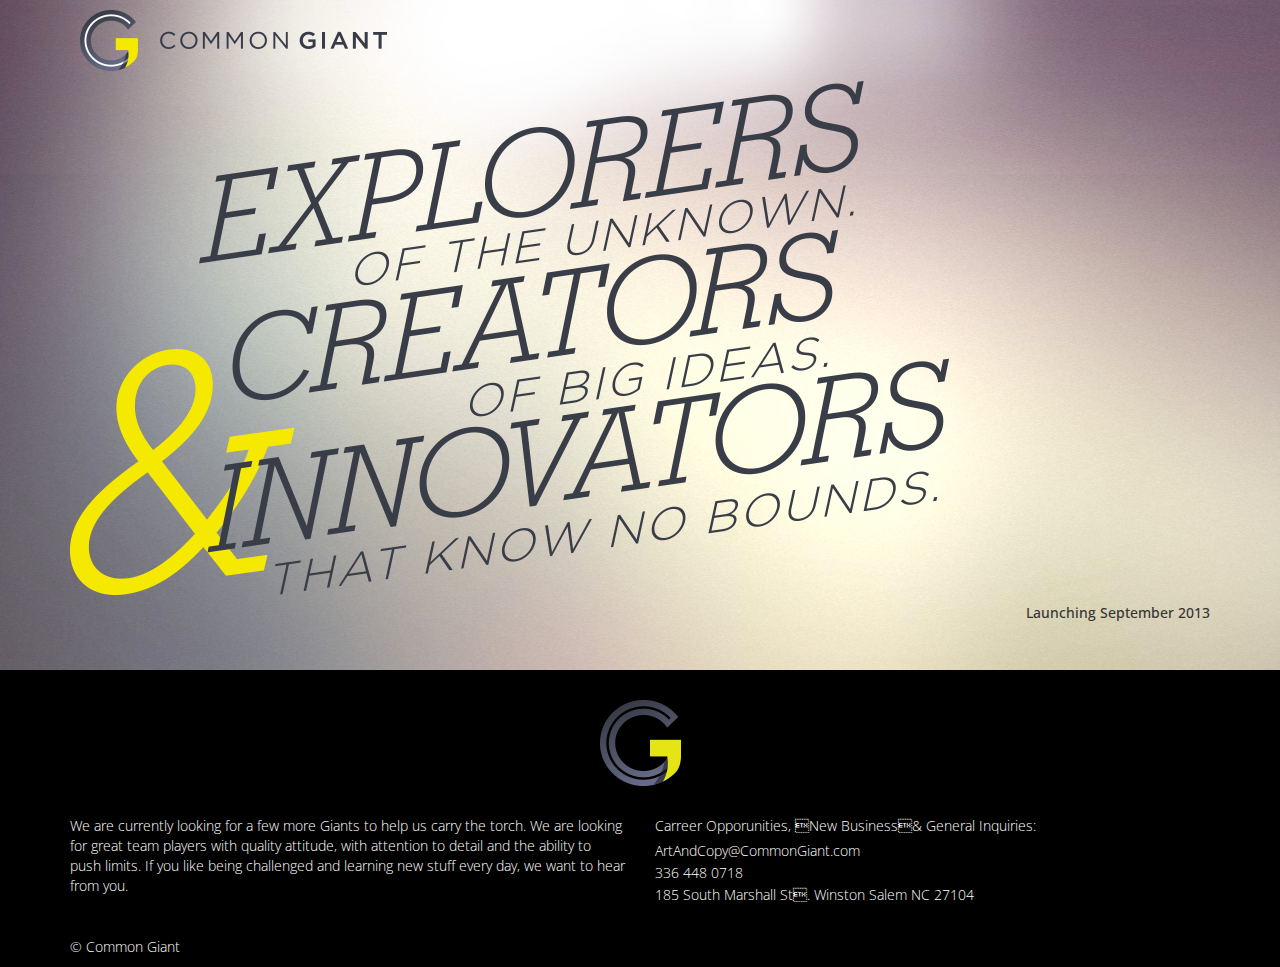
==== index.html @ 6595d9e7 "Initial Commit" ====
<!DOCTYPE html><html><head><meta charset="utf-8"><meta name="viewport" content="width=device-width, initial-scale=1.0"><title>Common Giant</title><link rel="stylesheet" href="assets/css/cg.css"><link rel="shortcut icon" href="assets/img/favicon.png"></head><body><header><div class="container"><div class="row"><div class="col-sm-6"><img src="assets/img/logo.png" alt="logo" class="center logo img-responsive"></div></div></div><section class="main"><div class="container"><div class="row"><div class="col-sm-12 center"><img src="assets/img/main.png" alt="main" class="img-responsive"/></div></div><div class="row"><div class="col-sm-12"><h5 class="pull-right">Launching September 2013</h5></div></div></div></section></header><footer class="main-foot"><div class="container"><div class="row"><div class="col-sm-12 mini-logo"><img src="assets/img/cg-mini.png" alt="cg-mini" class="center"></div></div><div class="row"><div class="col-sm-6 copy"><p>We are currently looking for a few more Giants to help us carry the torch. We are looking for great team players with quality attitude, with attention to detail and the ability to push limits. If you like being challenged and learning new stuff every day, we want to hear from you.</p></div><div class="col-sm-6 copy"><p>Carreer Opporunities, New Business& General Inquiries:</p><ul><li><a href="mailto:ArtAndCopy@CommonGiant.com">ArtAndCopy@CommonGiant.com</a></li><li><a href="tel:336-448-0718">336 448 0718</a></li><li><a href="http://goo.gl/maps/NxF1y">185 South Marshall St. Winston Salem NC 27104 </a></li></ul></div></div><div class="row"><div class="col-sm-12 copyright"><p>&copy; Common Giant</p></div></div></div></footer><script src="assets/js/jquery.js"></script><script src="assets/js/bootstrap.min.js"></script></body></html>
---- assets/css/cg.css ----
@import url(http://fonts.googleapis.com/css?family=Open+Sans:400,300,600);
article,aside,details,figcaption,figure,footer,header,hgroup,main,nav,section,summary{display:block;}
audio,canvas,video{display:inline-block;}
audio:not([controls]){display:none;height:0;}
[hidden]{display:none;}
html{font-family:sans-serif;-webkit-text-size-adjust:100%;-ms-text-size-adjust:100%;}
body{margin:0;}
a:focus{outline:thin dotted;}
a:active,a:hover{outline:0;}
h1{font-size:2em;margin:0.67em 0;}
abbr[title]{border-bottom:1px dotted;}
b,strong{font-weight:bold;}
dfn{font-style:italic;}
hr{-moz-box-sizing:content-box;box-sizing:content-box;height:0;}
mark{background:#ff0;color:#000;}
code,kbd,pre,samp{font-family:monospace, serif;font-size:1em;}
pre{white-space:pre-wrap;}
q{quotes:"\201C" "\201D" "\2018" "\2019";}
small{font-size:80%;}
sub,sup{font-size:75%;line-height:0;position:relative;vertical-align:baseline;}
sup{top:-0.5em;}
sub{bottom:-0.25em;}
img{border:0;}
svg:not(:root){overflow:hidden;}
figure{margin:0;}
fieldset{border:1px solid #c0c0c0;margin:0 2px;padding:0.35em 0.625em 0.75em;}
legend{border:0;padding:0;}
button,input,select,textarea{font-family:inherit;font-size:100%;margin:0;}
button,input{line-height:normal;}
button,select{text-transform:none;}
button,html input[type="button"],input[type="reset"],input[type="submit"]{-webkit-appearance:button;cursor:pointer;}
button[disabled],html input[disabled]{cursor:default;}
input[type="checkbox"],input[type="radio"]{box-sizing:border-box;padding:0;}
input[type="search"]{-webkit-appearance:textfield;-moz-box-sizing:content-box;-webkit-box-sizing:content-box;box-sizing:content-box;}
input[type="search"]::-webkit-search-cancel-button,input[type="search"]::-webkit-search-decoration{-webkit-appearance:none;}
button::-moz-focus-inner,input::-moz-focus-inner{border:0;padding:0;}
textarea{overflow:auto;vertical-align:top;}
table{border-collapse:collapse;border-spacing:0;}
@media print{*{text-shadow:none !important;color:#000 !important;background:transparent !important;box-shadow:none !important;} a,a:visited{text-decoration:underline;} a[href]:after{content:" (" attr(href) ")";} abbr[title]:after{content:" (" attr(title) ")";} .ir a:after,a[href^="javascript:"]:after,a[href^="#"]:after{content:"";} pre,blockquote{border:1px solid #999;page-break-inside:avoid;} thead{display:table-header-group;} tr,img{page-break-inside:avoid;} img{max-width:100% !important;} @page {margin:2cm .5cm;}p,h2,h3{orphans:3;widows:3;} h2,h3{page-break-after:avoid;} .navbar{display:none;} .table td,.table th{background-color:#fff !important;} .btn>.caret,.dropup>.btn>.caret{border-top-color:#000 !important;} .label{border:1px solid #000;} .table{border-collapse:collapse !important;} .table-bordered th,.table-bordered td{border:1px solid #ddd !important;}}*,*:before,*:after{-webkit-box-sizing:border-box;-moz-box-sizing:border-box;box-sizing:border-box;}
html{font-size:62.5%;-webkit-tap-highlight-color:rgba(0, 0, 0, 0);}
body{font-family:"Open Sans","Helvetica Neue",Helvetica,Arial,sans-serif;font-size:14px;line-height:1.428571429;color:#333333;background-color:#ffffff;}
input,button,select,textarea{font-family:inherit;font-size:inherit;line-height:inherit;}
button,input,select[multiple],textarea{background-image:none;}
a{color:#428bca;text-decoration:none;}a:hover,a:focus{color:#2a6496;text-decoration:underline;}
a:focus{outline:thin dotted #333;outline:5px auto -webkit-focus-ring-color;outline-offset:-2px;}
img{vertical-align:middle;}
.img-responsive{display:block;max-width:100%;height:auto;}
.img-rounded{border-radius:6px;}
.img-thumbnail{padding:4px;line-height:1.428571429;background-color:#ffffff;border:1px solid #dddddd;border-radius:4px;-webkit-transition:all 0.2s ease-in-out;transition:all 0.2s ease-in-out;display:inline-block;max-width:100%;height:auto;}
.img-circle{border-radius:50%;}
hr{margin-top:20px;margin-bottom:20px;border:0;border-top:1px solid #eeeeee;}
.sr-only{position:absolute;width:1px;height:1px;margin:-1px;padding:0;overflow:hidden;clip:rect(0 0 0 0);border:0;}
p{margin:0 0 10px;}
.lead{margin-bottom:20px;font-size:16.099999999999998px;font-weight:200;line-height:1.4;}@media (min-width:768px){.lead{font-size:21px;}}
small{font-size:85%;}
cite{font-style:normal;}
.text-muted{color:#999999;}
.text-primary{color:#428bca;}
.text-warning{color:#c09853;}
.text-danger{color:#b94a48;}
.text-success{color:#468847;}
.text-info{color:#3a87ad;}
.text-left{text-align:left;}
.text-right{text-align:right;}
.text-center{text-align:center;}
h1,h2,h3,h4,h5,h6,.h1,.h2,.h3,.h4,.h5,.h6{font-family:"Open Sans","Helvetica Neue",Helvetica,Arial,sans-serif;font-weight:500;line-height:1.1;}h1 small,h2 small,h3 small,h4 small,h5 small,h6 small,.h1 small,.h2 small,.h3 small,.h4 small,.h5 small,.h6 small{font-weight:normal;line-height:1;color:#999999;}
h1,h2,h3{margin-top:20px;margin-bottom:10px;}
h4,h5,h6{margin-top:10px;margin-bottom:10px;}
h1,.h1{font-size:36px;}
h2,.h2{font-size:30px;}
h3,.h3{font-size:24px;}
h4,.h4{font-size:18px;}
h5,.h5{font-size:14px;}
h6,.h6{font-size:12px;}
h1 small,.h1 small{font-size:24px;}
h2 small,.h2 small{font-size:18px;}
h3 small,.h3 small,h4 small,.h4 small{font-size:14px;}
.page-header{padding-bottom:9px;margin:40px 0 20px;border-bottom:1px solid #eeeeee;}
ul,ol{margin-top:0;margin-bottom:10px;}ul ul,ol ul,ul ol,ol ol{margin-bottom:0;}
.list-unstyled{padding-left:0;list-style:none;}
.list-inline{padding-left:0;list-style:none;}.list-inline>li{display:inline-block;padding-left:5px;padding-right:5px;}
dl{margin-bottom:20px;}
dt,dd{line-height:1.428571429;}
dt{font-weight:bold;}
dd{margin-left:0;}
@media (min-width:768px){.dl-horizontal dt{float:left;width:160px;clear:left;text-align:right;overflow:hidden;text-overflow:ellipsis;white-space:nowrap;} .dl-horizontal dd{margin-left:180px;}.dl-horizontal dd:before,.dl-horizontal dd:after{content:" ";display:table;} .dl-horizontal dd:after{clear:both;} .dl-horizontal dd:before,.dl-horizontal dd:after{content:" ";display:table;} .dl-horizontal dd:after{clear:both;}}abbr[title],abbr[data-original-title]{cursor:help;border-bottom:1px dotted #999999;}
abbr.initialism{font-size:90%;text-transform:uppercase;}
blockquote{padding:10px 20px;margin:0 0 20px;border-left:5px solid #eeeeee;}blockquote p{font-size:17.5px;font-weight:300;line-height:1.25;}
blockquote p:last-child{margin-bottom:0;}
blockquote small{display:block;line-height:1.428571429;color:#999999;}blockquote small:before{content:'\2014 \00A0';}
blockquote.pull-right{padding-right:15px;padding-left:0;border-right:5px solid #eeeeee;border-left:0;}blockquote.pull-right p,blockquote.pull-right small{text-align:right;}
blockquote.pull-right small:before{content:'';}
blockquote.pull-right small:after{content:'\00A0 \2014';}
q:before,q:after,blockquote:before,blockquote:after{content:"";}
address{display:block;margin-bottom:20px;font-style:normal;line-height:1.428571429;}
code,pre{font-family:Monaco,Menlo,Consolas,"Courier New",monospace;}
code{padding:2px 4px;font-size:90%;color:#c7254e;background-color:#f9f2f4;white-space:nowrap;border-radius:4px;}
pre{display:block;padding:9.5px;margin:0 0 10px;font-size:13px;line-height:1.428571429;word-break:break-all;word-wrap:break-word;color:#333333;background-color:#f5f5f5;border:1px solid #cccccc;border-radius:4px;}pre.prettyprint{margin-bottom:20px;}
pre code{padding:0;font-size:inherit;color:inherit;white-space:pre-wrap;background-color:transparent;border:0;}
.pre-scrollable{max-height:340px;overflow-y:scroll;}
.container{margin-right:auto;margin-left:auto;padding-left:15px;padding-right:15px;}.container:before,.container:after{content:" ";display:table;}
.container:after{clear:both;}
.container:before,.container:after{content:" ";display:table;}
.container:after{clear:both;}
.row{margin-left:-15px;margin-right:-15px;}.row:before,.row:after{content:" ";display:table;}
.row:after{clear:both;}
.row:before,.row:after{content:" ";display:table;}
.row:after{clear:both;}
.col-xs-1,.col-xs-2,.col-xs-3,.col-xs-4,.col-xs-5,.col-xs-6,.col-xs-7,.col-xs-8,.col-xs-9,.col-xs-10,.col-xs-11,.col-xs-12,.col-sm-1,.col-sm-2,.col-sm-3,.col-sm-4,.col-sm-5,.col-sm-6,.col-sm-7,.col-sm-8,.col-sm-9,.col-sm-10,.col-sm-11,.col-sm-12,.col-md-1,.col-md-2,.col-md-3,.col-md-4,.col-md-5,.col-md-6,.col-md-7,.col-md-8,.col-md-9,.col-md-10,.col-md-11,.col-md-12,.col-lg-1,.col-lg-2,.col-lg-3,.col-lg-4,.col-lg-5,.col-lg-6,.col-lg-7,.col-lg-8,.col-lg-9,.col-lg-10,.col-lg-11,.col-lg-12{position:relative;min-height:1px;padding-left:15px;padding-right:15px;}
.col-xs-1,.col-xs-2,.col-xs-3,.col-xs-4,.col-xs-5,.col-xs-6,.col-xs-7,.col-xs-8,.col-xs-9,.col-xs-10,.col-xs-11{float:left;}
.col-xs-1{width:8.333333333333332%;}
.col-xs-2{width:16.666666666666664%;}
.col-xs-3{width:25%;}
.col-xs-4{width:33.33333333333333%;}
.col-xs-5{width:41.66666666666667%;}
.col-xs-6{width:50%;}
.col-xs-7{width:58.333333333333336%;}
.col-xs-8{width:66.66666666666666%;}
.col-xs-9{width:75%;}
.col-xs-10{width:83.33333333333334%;}
.col-xs-11{width:91.66666666666666%;}
.col-xs-12{width:100%;}
@media (min-width:768px){.container{max-width:750px;} .col-sm-1,.col-sm-2,.col-sm-3,.col-sm-4,.col-sm-5,.col-sm-6,.col-sm-7,.col-sm-8,.col-sm-9,.col-sm-10,.col-sm-11{float:left;} .col-sm-1{width:8.333333333333332%;} .col-sm-2{width:16.666666666666664%;} .col-sm-3{width:25%;} .col-sm-4{width:33.33333333333333%;} .col-sm-5{width:41.66666666666667%;} .col-sm-6{width:50%;} .col-sm-7{width:58.333333333333336%;} .col-sm-8{width:66.66666666666666%;} .col-sm-9{width:75%;} .col-sm-10{width:83.33333333333334%;} .col-sm-11{width:91.66666666666666%;} .col-sm-12{width:100%;} .col-sm-push-1{left:8.333333333333332%;} .col-sm-push-2{left:16.666666666666664%;} .col-sm-push-3{left:25%;} .col-sm-push-4{left:33.33333333333333%;} .col-sm-push-5{left:41.66666666666667%;} .col-sm-push-6{left:50%;} .col-sm-push-7{left:58.333333333333336%;} .col-sm-push-8{left:66.66666666666666%;} .col-sm-push-9{left:75%;} .col-sm-push-10{left:83.33333333333334%;} .col-sm-push-11{left:91.66666666666666%;} .col-sm-pull-1{right:8.333333333333332%;} .col-sm-pull-2{right:16.666666666666664%;} .col-sm-pull-3{right:25%;} .col-sm-pull-4{right:33.33333333333333%;} .col-sm-pull-5{right:41.66666666666667%;} .col-sm-pull-6{right:50%;} .col-sm-pull-7{right:58.333333333333336%;} .col-sm-pull-8{right:66.66666666666666%;} .col-sm-pull-9{right:75%;} .col-sm-pull-10{right:83.33333333333334%;} .col-sm-pull-11{right:91.66666666666666%;} .col-sm-offset-1{margin-left:8.333333333333332%;} .col-sm-offset-2{margin-left:16.666666666666664%;} .col-sm-offset-3{margin-left:25%;} .col-sm-offset-4{margin-left:33.33333333333333%;} .col-sm-offset-5{margin-left:41.66666666666667%;} .col-sm-offset-6{margin-left:50%;} .col-sm-offset-7{margin-left:58.333333333333336%;} .col-sm-offset-8{margin-left:66.66666666666666%;} .col-sm-offset-9{margin-left:75%;} .col-sm-offset-10{margin-left:83.33333333333334%;} .col-sm-offset-11{margin-left:91.66666666666666%;}}@media (min-width:992px){.container{max-width:970px;} .col-md-1,.col-md-2,.col-md-3,.col-md-4,.col-md-5,.col-md-6,.col-md-7,.col-md-8,.col-md-9,.col-md-10,.col-md-11{float:left;} .col-md-1{width:8.333333333333332%;} .col-md-2{width:16.666666666666664%;} .col-md-3{width:25%;} .col-md-4{width:33.33333333333333%;} .col-md-5{width:41.66666666666667%;} .col-md-6{width:50%;} .col-md-7{width:58.333333333333336%;} .col-md-8{width:66.66666666666666%;} .col-md-9{width:75%;} .col-md-10{width:83.33333333333334%;} .col-md-11{width:91.66666666666666%;} .col-md-12{width:100%;} .col-md-push-0{left:auto;} .col-md-push-1{left:8.333333333333332%;} .col-md-push-2{left:16.666666666666664%;} .col-md-push-3{left:25%;} .col-md-push-4{left:33.33333333333333%;} .col-md-push-5{left:41.66666666666667%;} .col-md-push-6{left:50%;} .col-md-push-7{left:58.333333333333336%;} .col-md-push-8{left:66.66666666666666%;} .col-md-push-9{left:75%;} .col-md-push-10{left:83.33333333333334%;} .col-md-push-11{left:91.66666666666666%;} .col-md-pull-0{right:auto;} .col-md-pull-1{right:8.333333333333332%;} .col-md-pull-2{right:16.666666666666664%;} .col-md-pull-3{right:25%;} .col-md-pull-4{right:33.33333333333333%;} .col-md-pull-5{right:41.66666666666667%;} .col-md-pull-6{right:50%;} .col-md-pull-7{right:58.333333333333336%;} .col-md-pull-8{right:66.66666666666666%;} .col-md-pull-9{right:75%;} .col-md-pull-10{right:83.33333333333334%;} .col-md-pull-11{right:91.66666666666666%;} .col-md-offset-0{margin-left:0;} .col-md-offset-1{margin-left:8.333333333333332%;} .col-md-offset-2{margin-left:16.666666666666664%;} .col-md-offset-3{margin-left:25%;} .col-md-offset-4{margin-left:33.33333333333333%;} .col-md-offset-5{margin-left:41.66666666666667%;} .col-md-offset-6{margin-left:50%;} .col-md-offset-7{margin-left:58.333333333333336%;} .col-md-offset-8{margin-left:66.66666666666666%;} .col-md-offset-9{margin-left:75%;} .col-md-offset-10{margin-left:83.33333333333334%;} .col-md-offset-11{margin-left:91.66666666666666%;}}@media (min-width:1200px){.container{max-width:1170px;} .col-lg-1,.col-lg-2,.col-lg-3,.col-lg-4,.col-lg-5,.col-lg-6,.col-lg-7,.col-lg-8,.col-lg-9,.col-lg-10,.col-lg-11{float:left;} .col-lg-1{width:8.333333333333332%;} .col-lg-2{width:16.666666666666664%;} .col-lg-3{width:25%;} .col-lg-4{width:33.33333333333333%;} .col-lg-5{width:41.66666666666667%;} .col-lg-6{width:50%;} .col-lg-7{width:58.333333333333336%;} .col-lg-8{width:66.66666666666666%;} .col-lg-9{width:75%;} .col-lg-10{width:83.33333333333334%;} .col-lg-11{width:91.66666666666666%;} .col-lg-12{width:100%;} .col-lg-push-0{left:auto;} .col-lg-push-1{left:8.333333333333332%;} .col-lg-push-2{left:16.666666666666664%;} .col-lg-push-3{left:25%;} .col-lg-push-4{left:33.33333333333333%;} .col-lg-push-5{left:41.66666666666667%;} .col-lg-push-6{left:50%;} .col-lg-push-7{left:58.333333333333336%;} .col-lg-push-8{left:66.66666666666666%;} .col-lg-push-9{left:75%;} .col-lg-push-10{left:83.33333333333334%;} .col-lg-push-11{left:91.66666666666666%;} .col-lg-pull-0{right:auto;} .col-lg-pull-1{right:8.333333333333332%;} .col-lg-pull-2{right:16.666666666666664%;} .col-lg-pull-3{right:25%;} .col-lg-pull-4{right:33.33333333333333%;} .col-lg-pull-5{right:41.66666666666667%;} .col-lg-pull-6{right:50%;} .col-lg-pull-7{right:58.333333333333336%;} .col-lg-pull-8{right:66.66666666666666%;} .col-lg-pull-9{right:75%;} .col-lg-pull-10{right:83.33333333333334%;} .col-lg-pull-11{right:91.66666666666666%;} .col-lg-offset-0{margin-left:0;} .col-lg-offset-1{margin-left:8.333333333333332%;} .col-lg-offset-2{margin-left:16.666666666666664%;} .col-lg-offset-3{margin-left:25%;} .col-lg-offset-4{margin-left:33.33333333333333%;} .col-lg-offset-5{margin-left:41.66666666666667%;} .col-lg-offset-6{margin-left:50%;} .col-lg-offset-7{margin-left:58.333333333333336%;} .col-lg-offset-8{margin-left:66.66666666666666%;} .col-lg-offset-9{margin-left:75%;} .col-lg-offset-10{margin-left:83.33333333333334%;} .col-lg-offset-11{margin-left:91.66666666666666%;}}table{max-width:100%;background-color:transparent;}
th{text-align:left;}
.table{width:100%;margin-bottom:20px;}.table thead>tr>th,.table tbody>tr>th,.table tfoot>tr>th,.table thead>tr>td,.table tbody>tr>td,.table tfoot>tr>td{padding:8px;line-height:1.428571429;vertical-align:top;border-top:1px solid #dddddd;}
.table thead>tr>th{vertical-align:bottom;border-bottom:2px solid #dddddd;}
.table caption+thead tr:first-child th,.table colgroup+thead tr:first-child th,.table thead:first-child tr:first-child th,.table caption+thead tr:first-child td,.table colgroup+thead tr:first-child td,.table thead:first-child tr:first-child td{border-top:0;}
.table tbody+tbody{border-top:2px solid #dddddd;}
.table .table{background-color:#ffffff;}
.table-condensed thead>tr>th,.table-condensed tbody>tr>th,.table-condensed tfoot>tr>th,.table-condensed thead>tr>td,.table-condensed tbody>tr>td,.table-condensed tfoot>tr>td{padding:5px;}
.table-bordered{border:1px solid #dddddd;}.table-bordered>thead>tr>th,.table-bordered>tbody>tr>th,.table-bordered>tfoot>tr>th,.table-bordered>thead>tr>td,.table-bordered>tbody>tr>td,.table-bordered>tfoot>tr>td{border:1px solid #dddddd;}
.table-bordered>thead>tr>th,.table-bordered>thead>tr>td{border-bottom-width:2px;}
.table-striped>tbody>tr:nth-child(odd)>td,.table-striped>tbody>tr:nth-child(odd)>th{background-color:#f9f9f9;}
.table-hover>tbody>tr:hover>td,.table-hover>tbody>tr:hover>th{background-color:#f5f5f5;}
table col[class*="col-"]{float:none;display:table-column;}
table td[class*="col-"],table th[class*="col-"]{float:none;display:table-cell;}
.table>thead>tr>td.active,.table>tbody>tr>td.active,.table>tfoot>tr>td.active,.table>thead>tr>th.active,.table>tbody>tr>th.active,.table>tfoot>tr>th.active,.table>thead>tr.active>td,.table>tbody>tr.active>td,.table>tfoot>tr.active>td,.table>thead>tr.active>th,.table>tbody>tr.active>th,.table>tfoot>tr.active>th{background-color:#f5f5f5;}
.table>thead>tr>td.success,.table>tbody>tr>td.success,.table>tfoot>tr>td.success,.table>thead>tr>th.success,.table>tbody>tr>th.success,.table>tfoot>tr>th.success,.table>thead>tr.success>td,.table>tbody>tr.success>td,.table>tfoot>tr.success>td,.table>thead>tr.success>th,.table>tbody>tr.success>th,.table>tfoot>tr.success>th{background-color:#dff0d8;border-color:#d6e9c6;}
.table-hover>tbody>tr>td.success:hover,.table-hover>tbody>tr>th.success:hover,.table-hover>tbody>tr.success:hover>td{background-color:#d0e9c6;border-color:#c9e2b3;}
.table>thead>tr>td.danger,.table>tbody>tr>td.danger,.table>tfoot>tr>td.danger,.table>thead>tr>th.danger,.table>tbody>tr>th.danger,.table>tfoot>tr>th.danger,.table>thead>tr.danger>td,.table>tbody>tr.danger>td,.table>tfoot>tr.danger>td,.table>thead>tr.danger>th,.table>tbody>tr.danger>th,.table>tfoot>tr.danger>th{background-color:#f2dede;border-color:#eed3d7;}
.table-hover>tbody>tr>td.danger:hover,.table-hover>tbody>tr>th.danger:hover,.table-hover>tbody>tr.danger:hover>td{background-color:#ebcccc;border-color:#e6c1c7;}
.table>thead>tr>td.warning,.table>tbody>tr>td.warning,.table>tfoot>tr>td.warning,.table>thead>tr>th.warning,.table>tbody>tr>th.warning,.table>tfoot>tr>th.warning,.table>thead>tr.warning>td,.table>tbody>tr.warning>td,.table>tfoot>tr.warning>td,.table>thead>tr.warning>th,.table>tbody>tr.warning>th,.table>tfoot>tr.warning>th{background-color:#fcf8e3;border-color:#fbeed5;}
.table-hover>tbody>tr>td.warning:hover,.table-hover>tbody>tr>th.warning:hover,.table-hover>tbody>tr.warning:hover>td{background-color:#faf2cc;border-color:#f8e5be;}
@media (max-width:768px){.table-responsive{width:100%;margin-bottom:15px;overflow-y:hidden;overflow-x:scroll;border:1px solid #dddddd;}.table-responsive>.table{margin-bottom:0;background-color:#fff;}.table-responsive>.table>thead>tr>th,.table-responsive>.table>tbody>tr>th,.table-responsive>.table>tfoot>tr>th,.table-responsive>.table>thead>tr>td,.table-responsive>.table>tbody>tr>td,.table-responsive>.table>tfoot>tr>td{white-space:nowrap;} .table-responsive>.table-bordered{border:0;}.table-responsive>.table-bordered>thead>tr>th:first-child,.table-responsive>.table-bordered>tbody>tr>th:first-child,.table-responsive>.table-bordered>tfoot>tr>th:first-child,.table-responsive>.table-bordered>thead>tr>td:first-child,.table-responsive>.table-bordered>tbody>tr>td:first-child,.table-responsive>.table-bordered>tfoot>tr>td:first-child{border-left:0;} .table-responsive>.table-bordered>thead>tr>th:last-child,.table-responsive>.table-bordered>tbody>tr>th:last-child,.table-responsive>.table-bordered>tfoot>tr>th:last-child,.table-responsive>.table-bordered>thead>tr>td:last-child,.table-responsive>.table-bordered>tbody>tr>td:last-child,.table-responsive>.table-bordered>tfoot>tr>td:last-child{border-right:0;} .table-responsive>.table-bordered>thead>tr:last-child>th,.table-responsive>.table-bordered>tbody>tr:last-child>th,.table-responsive>.table-bordered>tfoot>tr:last-child>th,.table-responsive>.table-bordered>thead>tr:last-child>td,.table-responsive>.table-bordered>tbody>tr:last-child>td,.table-responsive>.table-bordered>tfoot>tr:last-child>td{border-bottom:0;}}fieldset{padding:0;margin:0;border:0;}
legend{display:block;width:100%;padding:0;margin-bottom:20px;font-size:21px;line-height:inherit;color:#333333;border:0;border-bottom:1px solid #e5e5e5;}
label{display:inline-block;margin-bottom:5px;font-weight:bold;}
input[type="search"]{-webkit-box-sizing:border-box;-moz-box-sizing:border-box;box-sizing:border-box;}
input[type="radio"],input[type="checkbox"]{margin:4px 0 0;margin-top:1px \9;line-height:normal;}
input[type="file"]{display:block;}
select[multiple],select[size]{height:auto;}
select optgroup{font-size:inherit;font-style:inherit;font-family:inherit;}
input[type="file"]:focus,input[type="radio"]:focus,input[type="checkbox"]:focus{outline:thin dotted #333;outline:5px auto -webkit-focus-ring-color;outline-offset:-2px;}
input[type="number"]::-webkit-outer-spin-button,input[type="number"]::-webkit-inner-spin-button{height:auto;}
.form-control:-moz-placeholder{color:#999999;}
.form-control::-moz-placeholder{color:#999999;}
.form-control:-ms-input-placeholder{color:#999999;}
.form-control::-webkit-input-placeholder{color:#999999;}
.form-control{display:block;width:100%;height:34px;padding:6px 12px;font-size:14px;line-height:1.428571429;color:#555555;vertical-align:middle;background-color:#ffffff;border:1px solid #cccccc;border-radius:4px;-webkit-box-shadow:inset 0 1px 1px rgba(0, 0, 0, 0.075);box-shadow:inset 0 1px 1px rgba(0, 0, 0, 0.075);-webkit-transition:border-color ease-in-out .15s, box-shadow ease-in-out .15s;transition:border-color ease-in-out .15s, box-shadow ease-in-out .15s;}.form-control:focus{border-color:#66afe9;outline:0;-webkit-box-shadow:inset 0 1px 1px rgba(0,0,0,.075), 0 0 8px rgba(102, 175, 233, 0.6);box-shadow:inset 0 1px 1px rgba(0,0,0,.075), 0 0 8px rgba(102, 175, 233, 0.6);}
.form-control[disabled],.form-control[readonly],fieldset[disabled] .form-control{cursor:not-allowed;background-color:#eeeeee;}
textarea.form-control{height:auto;}
.form-group{margin-bottom:15px;}
.radio,.checkbox{display:block;min-height:20px;margin-top:10px;margin-bottom:10px;padding-left:20px;vertical-align:middle;}.radio label,.checkbox label{display:inline;margin-bottom:0;font-weight:normal;cursor:pointer;}
.radio input[type="radio"],.radio-inline input[type="radio"],.checkbox input[type="checkbox"],.checkbox-inline input[type="checkbox"]{float:left;margin-left:-20px;}
.radio+.radio,.checkbox+.checkbox{margin-top:-5px;}
.radio-inline,.checkbox-inline{display:inline-block;padding-left:20px;margin-bottom:0;vertical-align:middle;font-weight:normal;cursor:pointer;}
.radio-inline+.radio-inline,.checkbox-inline+.checkbox-inline{margin-top:0;margin-left:10px;}
input[type="radio"][disabled],input[type="checkbox"][disabled],.radio[disabled],.radio-inline[disabled],.checkbox[disabled],.checkbox-inline[disabled],fieldset[disabled] input[type="radio"],fieldset[disabled] input[type="checkbox"],fieldset[disabled] .radio,fieldset[disabled] .radio-inline,fieldset[disabled] .checkbox,fieldset[disabled] .checkbox-inline{cursor:not-allowed;}
.input-sm{height:30px;padding:5px 10px;font-size:12px;line-height:1.5;border-radius:3px;}select.input-sm{height:30px;line-height:30px;}
textarea.input-sm{height:auto;}
.input-lg{height:45px;padding:10px 16px;font-size:18px;line-height:1.33;border-radius:6px;}select.input-lg{height:45px;line-height:45px;}
textarea.input-lg{height:auto;}
.has-warning .help-block,.has-warning .control-label{color:#c09853;}
.has-warning .form-control{border-color:#c09853;-webkit-box-shadow:inset 0 1px 1px rgba(0, 0, 0, 0.075);box-shadow:inset 0 1px 1px rgba(0, 0, 0, 0.075);}.has-warning .form-control:focus{border-color:#a47e3c;-webkit-box-shadow:inset 0 1px 1px rgba(0, 0, 0, 0.075),0 0 6px #dbc59e;box-shadow:inset 0 1px 1px rgba(0, 0, 0, 0.075),0 0 6px #dbc59e;}
.has-warning .input-group-addon{color:#c09853;border-color:#c09853;background-color:#fcf8e3;}
.has-error .help-block,.has-error .control-label{color:#b94a48;}
.has-error .form-control{border-color:#b94a48;-webkit-box-shadow:inset 0 1px 1px rgba(0, 0, 0, 0.075);box-shadow:inset 0 1px 1px rgba(0, 0, 0, 0.075);}.has-error .form-control:focus{border-color:#953b39;-webkit-box-shadow:inset 0 1px 1px rgba(0, 0, 0, 0.075),0 0 6px #d59392;box-shadow:inset 0 1px 1px rgba(0, 0, 0, 0.075),0 0 6px #d59392;}
.has-error .input-group-addon{color:#b94a48;border-color:#b94a48;background-color:#f2dede;}
.has-success .help-block,.has-success .control-label{color:#468847;}
.has-success .form-control{border-color:#468847;-webkit-box-shadow:inset 0 1px 1px rgba(0, 0, 0, 0.075);box-shadow:inset 0 1px 1px rgba(0, 0, 0, 0.075);}.has-success .form-control:focus{border-color:#356635;-webkit-box-shadow:inset 0 1px 1px rgba(0, 0, 0, 0.075),0 0 6px #7aba7b;box-shadow:inset 0 1px 1px rgba(0, 0, 0, 0.075),0 0 6px #7aba7b;}
.has-success .input-group-addon{color:#468847;border-color:#468847;background-color:#dff0d8;}
.form-control-static{margin-bottom:0;padding-top:7px;}
.help-block{display:block;margin-top:5px;margin-bottom:10px;color:#737373;}
@media (min-width:768px){.form-inline .form-group{display:inline-block;margin-bottom:0;vertical-align:middle;} .form-inline .form-control{display:inline-block;} .form-inline .radio,.form-inline .checkbox{display:inline-block;margin-top:0;margin-bottom:0;padding-left:0;} .form-inline .radio input[type="radio"],.form-inline .checkbox input[type="checkbox"]{float:none;margin-left:0;}}
.form-horizontal .control-label,.form-horizontal .radio,.form-horizontal .checkbox,.form-horizontal .radio-inline,.form-horizontal .checkbox-inline{margin-top:0;margin-bottom:0;padding-top:7px;}
.form-horizontal .form-group{margin-left:-15px;margin-right:-15px;}.form-horizontal .form-group:before,.form-horizontal .form-group:after{content:" ";display:table;}
.form-horizontal .form-group:after{clear:both;}
.form-horizontal .form-group:before,.form-horizontal .form-group:after{content:" ";display:table;}
.form-horizontal .form-group:after{clear:both;}
@media (min-width:768px){.form-horizontal .control-label{text-align:right;}}
.btn{display:inline-block;padding:6px 12px;margin-bottom:0;font-size:14px;font-weight:normal;line-height:1.428571429;text-align:center;vertical-align:middle;cursor:pointer;border:1px solid transparent;border-radius:4px;white-space:nowrap;-webkit-user-select:none;-moz-user-select:none;-ms-user-select:none;-o-user-select:none;user-select:none;}.btn:focus{outline:thin dotted #333;outline:5px auto -webkit-focus-ring-color;outline-offset:-2px;}
.btn:hover,.btn:focus{color:#333333;text-decoration:none;}
.btn:active,.btn.active{outline:0;background-image:none;-webkit-box-shadow:inset 0 3px 5px rgba(0, 0, 0, 0.125);box-shadow:inset 0 3px 5px rgba(0, 0, 0, 0.125);}
.btn.disabled,.btn[disabled],fieldset[disabled] .btn{cursor:not-allowed;pointer-events:none;opacity:0.65;filter:alpha(opacity=65);-webkit-box-shadow:none;box-shadow:none;}
.btn-default{color:#333333;background-color:#ffffff;border-color:#cccccc;}.btn-default:hover,.btn-default:focus,.btn-default:active,.btn-default.active,.open .dropdown-toggle.btn-default{color:#333333;background-color:#ebebeb;border-color:#adadad;}
.btn-default:active,.btn-default.active,.open .dropdown-toggle.btn-default{background-image:none;}
.btn-default.disabled,.btn-default[disabled],fieldset[disabled] .btn-default,.btn-default.disabled:hover,.btn-default[disabled]:hover,fieldset[disabled] .btn-default:hover,.btn-default.disabled:focus,.btn-default[disabled]:focus,fieldset[disabled] .btn-default:focus,.btn-default.disabled:active,.btn-default[disabled]:active,fieldset[disabled] .btn-default:active,.btn-default.disabled.active,.btn-default[disabled].active,fieldset[disabled] .btn-default.active{background-color:#ffffff;border-color:#cccccc;}
.btn-primary{color:#ffffff;background-color:#428bca;border-color:#357ebd;}.btn-primary:hover,.btn-primary:focus,.btn-primary:active,.btn-primary.active,.open .dropdown-toggle.btn-primary{color:#ffffff;background-color:#3276b1;border-color:#285e8e;}
.btn-primary:active,.btn-primary.active,.open .dropdown-toggle.btn-primary{background-image:none;}
.btn-primary.disabled,.btn-primary[disabled],fieldset[disabled] .btn-primary,.btn-primary.disabled:hover,.btn-primary[disabled]:hover,fieldset[disabled] .btn-primary:hover,.btn-primary.disabled:focus,.btn-primary[disabled]:focus,fieldset[disabled] .btn-primary:focus,.btn-primary.disabled:active,.btn-primary[disabled]:active,fieldset[disabled] .btn-primary:active,.btn-primary.disabled.active,.btn-primary[disabled].active,fieldset[disabled] .btn-primary.active{background-color:#428bca;border-color:#357ebd;}
.btn-warning{color:#ffffff;background-color:#f0ad4e;border-color:#eea236;}.btn-warning:hover,.btn-warning:focus,.btn-warning:active,.btn-warning.active,.open .dropdown-toggle.btn-warning{color:#ffffff;background-color:#ed9c28;border-color:#d58512;}
.btn-warning:active,.btn-warning.active,.open .dropdown-toggle.btn-warning{background-image:none;}
.btn-warning.disabled,.btn-warning[disabled],fieldset[disabled] .btn-warning,.btn-warning.disabled:hover,.btn-warning[disabled]:hover,fieldset[disabled] .btn-warning:hover,.btn-warning.disabled:focus,.btn-warning[disabled]:focus,fieldset[disabled] .btn-warning:focus,.btn-warning.disabled:active,.btn-warning[disabled]:active,fieldset[disabled] .btn-warning:active,.btn-warning.disabled.active,.btn-warning[disabled].active,fieldset[disabled] .btn-warning.active{background-color:#f0ad4e;border-color:#eea236;}
.btn-danger{color:#ffffff;background-color:#d9534f;border-color:#d43f3a;}.btn-danger:hover,.btn-danger:focus,.btn-danger:active,.btn-danger.active,.open .dropdown-toggle.btn-danger{color:#ffffff;background-color:#d2322d;border-color:#ac2925;}
.btn-danger:active,.btn-danger.active,.open .dropdown-toggle.btn-danger{background-image:none;}
.btn-danger.disabled,.btn-danger[disabled],fieldset[disabled] .btn-danger,.btn-danger.disabled:hover,.btn-danger[disabled]:hover,fieldset[disabled] .btn-danger:hover,.btn-danger.disabled:focus,.btn-danger[disabled]:focus,fieldset[disabled] .btn-danger:focus,.btn-danger.disabled:active,.btn-danger[disabled]:active,fieldset[disabled] .btn-danger:active,.btn-danger.disabled.active,.btn-danger[disabled].active,fieldset[disabled] .btn-danger.active{background-color:#d9534f;border-color:#d43f3a;}
.btn-success{color:#ffffff;background-color:#5cb85c;border-color:#4cae4c;}.btn-success:hover,.btn-success:focus,.btn-success:active,.btn-success.active,.open .dropdown-toggle.btn-success{color:#ffffff;background-color:#47a447;border-color:#398439;}
.btn-success:active,.btn-success.active,.open .dropdown-toggle.btn-success{background-image:none;}
.btn-success.disabled,.btn-success[disabled],fieldset[disabled] .btn-success,.btn-success.disabled:hover,.btn-success[disabled]:hover,fieldset[disabled] .btn-success:hover,.btn-success.disabled:focus,.btn-success[disabled]:focus,fieldset[disabled] .btn-success:focus,.btn-success.disabled:active,.btn-success[disabled]:active,fieldset[disabled] .btn-success:active,.btn-success.disabled.active,.btn-success[disabled].active,fieldset[disabled] .btn-success.active{background-color:#5cb85c;border-color:#4cae4c;}
.btn-info{color:#ffffff;background-color:#5bc0de;border-color:#46b8da;}.btn-info:hover,.btn-info:focus,.btn-info:active,.btn-info.active,.open .dropdown-toggle.btn-info{color:#ffffff;background-color:#39b3d7;border-color:#269abc;}
.btn-info:active,.btn-info.active,.open .dropdown-toggle.btn-info{background-image:none;}
.btn-info.disabled,.btn-info[disabled],fieldset[disabled] .btn-info,.btn-info.disabled:hover,.btn-info[disabled]:hover,fieldset[disabled] .btn-info:hover,.btn-info.disabled:focus,.btn-info[disabled]:focus,fieldset[disabled] .btn-info:focus,.btn-info.disabled:active,.btn-info[disabled]:active,fieldset[disabled] .btn-info:active,.btn-info.disabled.active,.btn-info[disabled].active,fieldset[disabled] .btn-info.active{background-color:#5bc0de;border-color:#46b8da;}
.btn-link{color:#428bca;font-weight:normal;cursor:pointer;border-radius:0;}.btn-link,.btn-link:active,.btn-link[disabled],fieldset[disabled] .btn-link{background-color:transparent;-webkit-box-shadow:none;box-shadow:none;}
.btn-link,.btn-link:hover,.btn-link:focus,.btn-link:active{border-color:transparent;}
.btn-link:hover,.btn-link:focus{color:#2a6496;text-decoration:underline;background-color:transparent;}
.btn-link[disabled]:hover,fieldset[disabled] .btn-link:hover,.btn-link[disabled]:focus,fieldset[disabled] .btn-link:focus{color:#999999;text-decoration:none;}
.btn-lg{padding:10px 16px;font-size:18px;line-height:1.33;border-radius:6px;}
.btn-sm,.btn-xs{padding:5px 10px;font-size:12px;line-height:1.5;border-radius:3px;}
.btn-xs{padding:1px 5px;}
.btn-block{display:block;width:100%;padding-left:0;padding-right:0;}
.btn-block+.btn-block{margin-top:5px;}
input[type="submit"].btn-block,input[type="reset"].btn-block,input[type="button"].btn-block{width:100%;}
.fade{opacity:0;-webkit-transition:opacity 0.15s linear;transition:opacity 0.15s linear;}.fade.in{opacity:1;}
.collapse{display:none;}.collapse.in{display:block;}
.collapsing{position:relative;height:0;overflow:hidden;-webkit-transition:height 0.35s ease;transition:height 0.35s ease;}
@font-face{font-family:'Glyphicons Halflings';src:url('../fonts/glyphicons-halflings-regular.eot');src:url('../fonts/glyphicons-halflings-regular.eot?#iefix') format('embedded-opentype'),url('../fonts/glyphicons-halflings-regular.woff') format('woff'),url('../fonts/glyphicons-halflings-regular.ttf') format('truetype'),url('../fonts/glyphicons-halflings-regular.svg#glyphicons-halflingsregular') format('svg');}.glyphicon{position:relative;top:1px;display:inline-block;font-family:'Glyphicons Halflings';font-style:normal;font-weight:normal;line-height:1;-webkit-font-smoothing:antialiased;}
.glyphicon-asterisk:before{content:"\2a";}
.glyphicon-plus:before{content:"\2b";}
.glyphicon-euro:before{content:"\20ac";}
.glyphicon-minus:before{content:"\2212";}
.glyphicon-cloud:before{content:"\2601";}
.glyphicon-envelope:before{content:"\2709";}
.glyphicon-pencil:before{content:"\270f";}
.glyphicon-glass:before{content:"\e001";}
.glyphicon-music:before{content:"\e002";}
.glyphicon-search:before{content:"\e003";}
.glyphicon-heart:before{content:"\e005";}
.glyphicon-star:before{content:"\e006";}
.glyphicon-star-empty:before{content:"\e007";}
.glyphicon-user:before{content:"\e008";}
.glyphicon-film:before{content:"\e009";}
.glyphicon-th-large:before{content:"\e010";}
.glyphicon-th:before{content:"\e011";}
.glyphicon-th-list:before{content:"\e012";}
.glyphicon-ok:before{content:"\e013";}
.glyphicon-remove:before{content:"\e014";}
.glyphicon-zoom-in:before{content:"\e015";}
.glyphicon-zoom-out:before{content:"\e016";}
.glyphicon-off:before{content:"\e017";}
.glyphicon-signal:before{content:"\e018";}
.glyphicon-cog:before{content:"\e019";}
.glyphicon-trash:before{content:"\e020";}
.glyphicon-home:before{content:"\e021";}
.glyphicon-file:before{content:"\e022";}
.glyphicon-time:before{content:"\e023";}
.glyphicon-road:before{content:"\e024";}
.glyphicon-download-alt:before{content:"\e025";}
.glyphicon-download:before{content:"\e026";}
.glyphicon-upload:before{content:"\e027";}
.glyphicon-inbox:before{content:"\e028";}
.glyphicon-play-circle:before{content:"\e029";}
.glyphicon-repeat:before{content:"\e030";}
.glyphicon-refresh:before{content:"\e031";}
.glyphicon-list-alt:before{content:"\e032";}
.glyphicon-flag:before{content:"\e034";}
.glyphicon-headphones:before{content:"\e035";}
.glyphicon-volume-off:before{content:"\e036";}
.glyphicon-volume-down:before{content:"\e037";}
.glyphicon-volume-up:before{content:"\e038";}
.glyphicon-qrcode:before{content:"\e039";}
.glyphicon-barcode:before{content:"\e040";}
.glyphicon-tag:before{content:"\e041";}
.glyphicon-tags:before{content:"\e042";}
.glyphicon-book:before{content:"\e043";}
.glyphicon-print:before{content:"\e045";}
.glyphicon-font:before{content:"\e047";}
.glyphicon-bold:before{content:"\e048";}
.glyphicon-italic:before{content:"\e049";}
.glyphicon-text-height:before{content:"\e050";}
.glyphicon-text-width:before{content:"\e051";}
.glyphicon-align-left:before{content:"\e052";}
.glyphicon-align-center:before{content:"\e053";}
.glyphicon-align-right:before{content:"\e054";}
.glyphicon-align-justify:before{content:"\e055";}
.glyphicon-list:before{content:"\e056";}
.glyphicon-indent-left:before{content:"\e057";}
.glyphicon-indent-right:before{content:"\e058";}
.glyphicon-facetime-video:before{content:"\e059";}
.glyphicon-picture:before{content:"\e060";}
.glyphicon-map-marker:before{content:"\e062";}
.glyphicon-adjust:before{content:"\e063";}
.glyphicon-tint:before{content:"\e064";}
.glyphicon-edit:before{content:"\e065";}
.glyphicon-share:before{content:"\e066";}
.glyphicon-check:before{content:"\e067";}
.glyphicon-move:before{content:"\e068";}
.glyphicon-step-backward:before{content:"\e069";}
.glyphicon-fast-backward:before{content:"\e070";}
.glyphicon-backward:before{content:"\e071";}
.glyphicon-play:before{content:"\e072";}
.glyphicon-pause:before{content:"\e073";}
.glyphicon-stop:before{content:"\e074";}
.glyphicon-forward:before{content:"\e075";}
.glyphicon-fast-forward:before{content:"\e076";}
.glyphicon-step-forward:before{content:"\e077";}
.glyphicon-eject:before{content:"\e078";}
.glyphicon-chevron-left:before{content:"\e079";}
.glyphicon-chevron-right:before{content:"\e080";}
.glyphicon-plus-sign:before{content:"\e081";}
.glyphicon-minus-sign:before{content:"\e082";}
.glyphicon-remove-sign:before{content:"\e083";}
.glyphicon-ok-sign:before{content:"\e084";}
.glyphicon-question-sign:before{content:"\e085";}
.glyphicon-info-sign:before{content:"\e086";}
.glyphicon-screenshot:before{content:"\e087";}
.glyphicon-remove-circle:before{content:"\e088";}
.glyphicon-ok-circle:before{content:"\e089";}
.glyphicon-ban-circle:before{content:"\e090";}
.glyphicon-arrow-left:before{content:"\e091";}
.glyphicon-arrow-right:before{content:"\e092";}
.glyphicon-arrow-up:before{content:"\e093";}
.glyphicon-arrow-down:before{content:"\e094";}
.glyphicon-share-alt:before{content:"\e095";}
.glyphicon-resize-full:before{content:"\e096";}
.glyphicon-resize-small:before{content:"\e097";}
.glyphicon-exclamation-sign:before{content:"\e101";}
.glyphicon-gift:before{content:"\e102";}
.glyphicon-leaf:before{content:"\e103";}
.glyphicon-eye-open:before{content:"\e105";}
.glyphicon-eye-close:before{content:"\e106";}
.glyphicon-warning-sign:before{content:"\e107";}
.glyphicon-plane:before{content:"\e108";}
.glyphicon-random:before{content:"\e110";}
.glyphicon-comment:before{content:"\e111";}
.glyphicon-magnet:before{content:"\e112";}
.glyphicon-chevron-up:before{content:"\e113";}
.glyphicon-chevron-down:before{content:"\e114";}
.glyphicon-retweet:before{content:"\e115";}
.glyphicon-shopping-cart:before{content:"\e116";}
.glyphicon-folder-close:before{content:"\e117";}
.glyphicon-folder-open:before{content:"\e118";}
.glyphicon-resize-vertical:before{content:"\e119";}
.glyphicon-resize-horizontal:before{content:"\e120";}
.glyphicon-hdd:before{content:"\e121";}
.glyphicon-bullhorn:before{content:"\e122";}
.glyphicon-certificate:before{content:"\e124";}
.glyphicon-thumbs-up:before{content:"\e125";}
.glyphicon-thumbs-down:before{content:"\e126";}
.glyphicon-hand-right:before{content:"\e127";}
.glyphicon-hand-left:before{content:"\e128";}
.glyphicon-hand-up:before{content:"\e129";}
.glyphicon-hand-down:before{content:"\e130";}
.glyphicon-circle-arrow-right:before{content:"\e131";}
.glyphicon-circle-arrow-left:before{content:"\e132";}
.glyphicon-circle-arrow-up:before{content:"\e133";}
.glyphicon-circle-arrow-down:before{content:"\e134";}
.glyphicon-globe:before{content:"\e135";}
.glyphicon-tasks:before{content:"\e137";}
.glyphicon-filter:before{content:"\e138";}
.glyphicon-fullscreen:before{content:"\e140";}
.glyphicon-dashboard:before{content:"\e141";}
.glyphicon-heart-empty:before{content:"\e143";}
.glyphicon-link:before{content:"\e144";}
.glyphicon-phone:before{content:"\e145";}
.glyphicon-usd:before{content:"\e148";}
.glyphicon-gbp:before{content:"\e149";}
.glyphicon-sort:before{content:"\e150";}
.glyphicon-sort-by-alphabet:before{content:"\e151";}
.glyphicon-sort-by-alphabet-alt:before{content:"\e152";}
.glyphicon-sort-by-order:before{content:"\e153";}
.glyphicon-sort-by-order-alt:before{content:"\e154";}
.glyphicon-sort-by-attributes:before{content:"\e155";}
.glyphicon-sort-by-attributes-alt:before{content:"\e156";}
.glyphicon-unchecked:before{content:"\e157";}
.glyphicon-expand:before{content:"\e158";}
.glyphicon-collapse-down:before{content:"\e159";}
.glyphicon-collapse-up:before{content:"\e160";}
.glyphicon-log-in:before{content:"\e161";}
.glyphicon-flash:before{content:"\e162";}
.glyphicon-log-out:before{content:"\e163";}
.glyphicon-new-window:before{content:"\e164";}
.glyphicon-record:before{content:"\e165";}
.glyphicon-save:before{content:"\e166";}
.glyphicon-open:before{content:"\e167";}
.glyphicon-saved:before{content:"\e168";}
.glyphicon-import:before{content:"\e169";}
.glyphicon-export:before{content:"\e170";}
.glyphicon-send:before{content:"\e171";}
.glyphicon-floppy-disk:before{content:"\e172";}
.glyphicon-floppy-saved:before{content:"\e173";}
.glyphicon-floppy-remove:before{content:"\e174";}
.glyphicon-floppy-save:before{content:"\e175";}
.glyphicon-floppy-open:before{content:"\e176";}
.glyphicon-credit-card:before{content:"\e177";}
.glyphicon-transfer:before{content:"\e178";}
.glyphicon-cutlery:before{content:"\e179";}
.glyphicon-header:before{content:"\e180";}
.glyphicon-compressed:before{content:"\e181";}
.glyphicon-earphone:before{content:"\e182";}
.glyphicon-phone-alt:before{content:"\e183";}
.glyphicon-tower:before{content:"\e184";}
.glyphicon-stats:before{content:"\e185";}
.glyphicon-sd-video:before{content:"\e186";}
.glyphicon-hd-video:before{content:"\e187";}
.glyphicon-subtitles:before{content:"\e188";}
.glyphicon-sound-stereo:before{content:"\e189";}
.glyphicon-sound-dolby:before{content:"\e190";}
.glyphicon-sound-5-1:before{content:"\e191";}
.glyphicon-sound-6-1:before{content:"\e192";}
.glyphicon-sound-7-1:before{content:"\e193";}
.glyphicon-copyright-mark:before{content:"\e194";}
.glyphicon-registration-mark:before{content:"\e195";}
.glyphicon-cloud-download:before{content:"\e197";}
.glyphicon-cloud-upload:before{content:"\e198";}
.glyphicon-tree-conifer:before{content:"\e199";}
.glyphicon-tree-deciduous:before{content:"\e200";}
.glyphicon-briefcase:before{content:"\1f4bc";}
.glyphicon-calendar:before{content:"\1f4c5";}
.glyphicon-pushpin:before{content:"\1f4cc";}
.glyphicon-paperclip:before{content:"\1f4ce";}
.glyphicon-camera:before{content:"\1f4f7";}
.glyphicon-lock:before{content:"\1f512";}
.glyphicon-bell:before{content:"\1f514";}
.glyphicon-bookmark:before{content:"\1f516";}
.glyphicon-fire:before{content:"\1f525";}
.glyphicon-wrench:before{content:"\1f527";}
.caret{display:inline-block;width:0;height:0;margin-left:2px;vertical-align:middle;border-top:4px solid #000000;border-right:4px solid transparent;border-left:4px solid transparent;border-bottom:0 dotted;content:"";}
.dropdown{position:relative;}
.dropdown-toggle:focus{outline:0;}
.dropdown-menu{position:absolute;top:100%;left:0;z-index:1000;display:none;float:left;min-width:160px;padding:5px 0;margin:2px 0 0;list-style:none;font-size:14px;background-color:#ffffff;border:1px solid #cccccc;border:1px solid rgba(0, 0, 0, 0.15);border-radius:4px;-webkit-box-shadow:0 6px 12px rgba(0, 0, 0, 0.175);box-shadow:0 6px 12px rgba(0, 0, 0, 0.175);background-clip:padding-box;}.dropdown-menu.pull-right{right:0;left:auto;}
.dropdown-menu .divider{height:1px;margin:9px 0;overflow:hidden;background-color:#e5e5e5;}
.dropdown-menu>li>a{display:block;padding:3px 20px;clear:both;font-weight:normal;line-height:1.428571429;color:#333333;white-space:nowrap;}
.dropdown-menu>li>a:hover,.dropdown-menu>li>a:focus{text-decoration:none;color:#ffffff;background-color:#428bca;}
.dropdown-menu>.active>a,.dropdown-menu>.active>a:hover,.dropdown-menu>.active>a:focus{color:#ffffff;text-decoration:none;outline:0;background-color:#428bca;}
.dropdown-menu>.disabled>a,.dropdown-menu>.disabled>a:hover,.dropdown-menu>.disabled>a:focus{color:#999999;}
.dropdown-menu>.disabled>a:hover,.dropdown-menu>.disabled>a:focus{text-decoration:none;background-color:transparent;background-image:none;filter:progid:DXImageTransform.Microsoft.gradient(enabled = false);cursor:not-allowed;}
.open>.dropdown-menu{display:block;}
.open>a{outline:0;}
.dropdown-header{display:block;padding:3px 20px;font-size:12px;line-height:1.428571429;color:#999999;}
.dropdown-backdrop{position:fixed;left:0;right:0;bottom:0;top:0;z-index:990;}
.pull-right>.dropdown-menu{right:0;left:auto;}
.dropup .caret,.navbar-fixed-bottom .dropdown .caret{border-top:0 dotted;border-bottom:4px solid #000000;content:"";}
.dropup .dropdown-menu,.navbar-fixed-bottom .dropdown .dropdown-menu{top:auto;bottom:100%;margin-bottom:1px;}
@media (min-width:768px){.navbar-right .dropdown-menu{right:0;left:auto;}}.btn-default .caret{border-top-color:#333333;}
.btn-primary .caret,.btn-success .caret,.btn-warning .caret,.btn-danger .caret,.btn-info .caret{border-top-color:#fff;}
.dropup .btn-default .caret{border-bottom-color:#333333;}
.dropup .btn-primary .caret,.dropup .btn-success .caret,.dropup .btn-warning .caret,.dropup .btn-danger .caret,.dropup .btn-info .caret{border-bottom-color:#fff;}
.btn-group,.btn-group-vertical{position:relative;display:inline-block;vertical-align:middle;}.btn-group>.btn,.btn-group-vertical>.btn{position:relative;float:left;}.btn-group>.btn:hover,.btn-group-vertical>.btn:hover,.btn-group>.btn:focus,.btn-group-vertical>.btn:focus,.btn-group>.btn:active,.btn-group-vertical>.btn:active,.btn-group>.btn.active,.btn-group-vertical>.btn.active{z-index:2;}
.btn-group>.btn:focus,.btn-group-vertical>.btn:focus{outline:none;}
.btn-group .btn+.btn,.btn-group .btn+.btn-group,.btn-group .btn-group+.btn,.btn-group .btn-group+.btn-group{margin-left:-1px;}
.btn-toolbar:before,.btn-toolbar:after{content:" ";display:table;}
.btn-toolbar:after{clear:both;}
.btn-toolbar:before,.btn-toolbar:after{content:" ";display:table;}
.btn-toolbar:after{clear:both;}
.btn-toolbar .btn-group{float:left;}
.btn-toolbar>.btn+.btn,.btn-toolbar>.btn-group+.btn,.btn-toolbar>.btn+.btn-group,.btn-toolbar>.btn-group+.btn-group{margin-left:5px;}
.btn-group>.btn:not(:first-child):not(:last-child):not(.dropdown-toggle){border-radius:0;}
.btn-group>.btn:first-child{margin-left:0;}.btn-group>.btn:first-child:not(:last-child):not(.dropdown-toggle){border-bottom-right-radius:0;border-top-right-radius:0;}
.btn-group>.btn:last-child:not(:first-child),.btn-group>.dropdown-toggle:not(:first-child){border-bottom-left-radius:0;border-top-left-radius:0;}
.btn-group>.btn-group{float:left;}
.btn-group>.btn-group:not(:first-child):not(:last-child)>.btn{border-radius:0;}
.btn-group>.btn-group:first-child>.btn:last-child,.btn-group>.btn-group:first-child>.dropdown-toggle{border-bottom-right-radius:0;border-top-right-radius:0;}
.btn-group>.btn-group:last-child>.btn:first-child{border-bottom-left-radius:0;border-top-left-radius:0;}
.btn-group .dropdown-toggle:active,.btn-group.open .dropdown-toggle{outline:0;}
.btn-group-xs>.btn{padding:5px 10px;font-size:12px;line-height:1.5;border-radius:3px;padding:1px 5px;}
.btn-group-sm>.btn{padding:5px 10px;font-size:12px;line-height:1.5;border-radius:3px;}
.btn-group-lg>.btn{padding:10px 16px;font-size:18px;line-height:1.33;border-radius:6px;}
.btn-group>.btn+.dropdown-toggle{padding-left:8px;padding-right:8px;}
.btn-group>.btn-lg+.dropdown-toggle{padding-left:12px;padding-right:12px;}
.btn-group.open .dropdown-toggle{-webkit-box-shadow:inset 0 3px 5px rgba(0, 0, 0, 0.125);box-shadow:inset 0 3px 5px rgba(0, 0, 0, 0.125);}
.btn .caret{margin-left:0;}
.btn-lg .caret{border-width:5px 5px 0;border-bottom-width:0;}
.dropup .btn-lg .caret{border-width:0 5px 5px;}
.btn-group-vertical>.btn,.btn-group-vertical>.btn-group{display:block;float:none;width:100%;max-width:100%;}
.btn-group-vertical>.btn-group:before,.btn-group-vertical>.btn-group:after{content:" ";display:table;}
.btn-group-vertical>.btn-group:after{clear:both;}
.btn-group-vertical>.btn-group:before,.btn-group-vertical>.btn-group:after{content:" ";display:table;}
.btn-group-vertical>.btn-group:after{clear:both;}
.btn-group-vertical>.btn-group>.btn{float:none;}
.btn-group-vertical>.btn+.btn,.btn-group-vertical>.btn+.btn-group,.btn-group-vertical>.btn-group+.btn,.btn-group-vertical>.btn-group+.btn-group{margin-top:-1px;margin-left:0;}
.btn-group-vertical>.btn:not(:first-child):not(:last-child){border-radius:0;}
.btn-group-vertical>.btn:first-child:not(:last-child){border-top-right-radius:4px;border-bottom-right-radius:0;border-bottom-left-radius:0;}
.btn-group-vertical>.btn:last-child:not(:first-child){border-bottom-left-radius:4px;border-top-right-radius:0;border-top-left-radius:0;}
.btn-group-vertical>.btn-group:not(:first-child):not(:last-child)>.btn{border-radius:0;}
.btn-group-vertical>.btn-group:first-child>.btn:last-child,.btn-group-vertical>.btn-group:first-child>.dropdown-toggle{border-bottom-right-radius:0;border-bottom-left-radius:0;}
.btn-group-vertical>.btn-group:last-child>.btn:first-child{border-top-right-radius:0;border-top-left-radius:0;}
.btn-group-justified{display:table;width:100%;table-layout:fixed;border-collapse:separate;}.btn-group-justified .btn{float:none;display:table-cell;width:1%;}
[data-toggle="buttons"]>.btn>input[type="radio"],[data-toggle="buttons"]>.btn>input[type="checkbox"]{display:none;}
.input-group{position:relative;display:table;border-collapse:separate;}.input-group.col{float:none;padding-left:0;padding-right:0;}
.input-group .form-control{width:100%;margin-bottom:0;}
.input-group-lg>.form-control,.input-group-lg>.input-group-addon,.input-group-lg>.input-group-btn>.btn{height:45px;padding:10px 16px;font-size:18px;line-height:1.33;border-radius:6px;}select.input-group-lg>.form-control,select.input-group-lg>.input-group-addon,select.input-group-lg>.input-group-btn>.btn{height:45px;line-height:45px;}
textarea.input-group-lg>.form-control,textarea.input-group-lg>.input-group-addon,textarea.input-group-lg>.input-group-btn>.btn{height:auto;}
.input-group-sm>.form-control,.input-group-sm>.input-group-addon,.input-group-sm>.input-group-btn>.btn{height:30px;padding:5px 10px;font-size:12px;line-height:1.5;border-radius:3px;}select.input-group-sm>.form-control,select.input-group-sm>.input-group-addon,select.input-group-sm>.input-group-btn>.btn{height:30px;line-height:30px;}
textarea.input-group-sm>.form-control,textarea.input-group-sm>.input-group-addon,textarea.input-group-sm>.input-group-btn>.btn{height:auto;}
.input-group-addon,.input-group-btn,.input-group .form-control{display:table-cell;}.input-group-addon:not(:first-child):not(:last-child),.input-group-btn:not(:first-child):not(:last-child),.input-group .form-control:not(:first-child):not(:last-child){border-radius:0;}
.input-group-addon,.input-group-btn{width:1%;white-space:nowrap;vertical-align:middle;}
.input-group-addon{padding:6px 12px;font-size:14px;font-weight:normal;line-height:1;text-align:center;background-color:#eeeeee;border:1px solid #cccccc;border-radius:4px;}.input-group-addon.input-sm{padding:5px 10px;font-size:12px;border-radius:3px;}
.input-group-addon.input-lg{padding:10px 16px;font-size:18px;border-radius:6px;}
.input-group-addon input[type="radio"],.input-group-addon input[type="checkbox"]{margin-top:0;}
.input-group .form-control:first-child,.input-group-addon:first-child,.input-group-btn:first-child>.btn,.input-group-btn:first-child>.dropdown-toggle,.input-group-btn:last-child>.btn:not(:last-child):not(.dropdown-toggle){border-bottom-right-radius:0;border-top-right-radius:0;}
.input-group-addon:first-child{border-right:0;}
.input-group .form-control:last-child,.input-group-addon:last-child,.input-group-btn:last-child>.btn,.input-group-btn:last-child>.dropdown-toggle,.input-group-btn:first-child>.btn:not(:first-child){border-bottom-left-radius:0;border-top-left-radius:0;}
.input-group-addon:last-child{border-left:0;}
.input-group-btn{position:relative;white-space:nowrap;}
.input-group-btn>.btn{position:relative;}.input-group-btn>.btn+.btn{margin-left:-4px;}
.input-group-btn>.btn:hover,.input-group-btn>.btn:active{z-index:2;}
.nav{margin-bottom:0;padding-left:0;list-style:none;}.nav:before,.nav:after{content:" ";display:table;}
.nav:after{clear:both;}
.nav:before,.nav:after{content:" ";display:table;}
.nav:after{clear:both;}
.nav>li{position:relative;display:block;}.nav>li>a{position:relative;display:block;padding:10px 15px;}.nav>li>a:hover,.nav>li>a:focus{text-decoration:none;background-color:#eeeeee;}
.nav>li.disabled>a{color:#999999;}.nav>li.disabled>a:hover,.nav>li.disabled>a:focus{color:#999999;text-decoration:none;background-color:transparent;cursor:not-allowed;}
.nav .open>a,.nav .open>a:hover,.nav .open>a:focus{background-color:#eeeeee;border-color:#428bca;}
.nav .nav-divider{height:1px;margin:9px 0;overflow:hidden;background-color:#e5e5e5;}
.nav>li>a>img{max-width:none;}
.nav-tabs{border-bottom:1px solid #dddddd;}.nav-tabs>li{float:left;margin-bottom:-1px;}.nav-tabs>li>a{margin-right:2px;line-height:1.428571429;border:1px solid transparent;border-radius:4px 4px 0 0;}.nav-tabs>li>a:hover{border-color:#eeeeee #eeeeee #dddddd;}
.nav-tabs>li.active>a,.nav-tabs>li.active>a:hover,.nav-tabs>li.active>a:focus{color:#555555;background-color:#ffffff;border:1px solid #dddddd;border-bottom-color:transparent;cursor:default;}
.nav-tabs.nav-justified{width:100%;border-bottom:0;}.nav-tabs.nav-justified>li{float:none;}.nav-tabs.nav-justified>li>a{text-align:center;}
@media (min-width:768px){.nav-tabs.nav-justified>li{display:table-cell;width:1%;}}.nav-tabs.nav-justified>li>a{border-bottom:1px solid #dddddd;margin-right:0;}
.nav-tabs.nav-justified>.active>a{border-bottom-color:#ffffff;}
.nav-pills>li{float:left;}.nav-pills>li>a{border-radius:5px;}
.nav-pills>li+li{margin-left:2px;}
.nav-pills>li.active>a,.nav-pills>li.active>a:hover,.nav-pills>li.active>a:focus{color:#ffffff;background-color:#428bca;}
.nav-stacked>li{float:none;}.nav-stacked>li+li{margin-top:2px;margin-left:0;}
.nav-justified{width:100%;}.nav-justified>li{float:none;}.nav-justified>li>a{text-align:center;}
@media (min-width:768px){.nav-justified>li{display:table-cell;width:1%;}}
.nav-tabs-justified{border-bottom:0;}.nav-tabs-justified>li>a{border-bottom:1px solid #dddddd;margin-right:0;}
.nav-tabs-justified>.active>a{border-bottom-color:#ffffff;}
.tabbable:before,.tabbable:after{content:" ";display:table;}
.tabbable:after{clear:both;}
.tabbable:before,.tabbable:after{content:" ";display:table;}
.tabbable:after{clear:both;}
.tab-content>.tab-pane,.pill-content>.pill-pane{display:none;}
.tab-content>.active,.pill-content>.active{display:block;}
.nav .caret{border-top-color:#428bca;border-bottom-color:#428bca;}
.nav a:hover .caret{border-top-color:#2a6496;border-bottom-color:#2a6496;}
.nav-tabs .dropdown-menu{margin-top:-1px;border-top-right-radius:0;border-top-left-radius:0;}
.navbar{position:relative;z-index:1000;min-height:50px;margin-bottom:20px;border:1px solid transparent;}.navbar:before,.navbar:after{content:" ";display:table;}
.navbar:after{clear:both;}
.navbar:before,.navbar:after{content:" ";display:table;}
.navbar:after{clear:both;}
@media (min-width:768px){.navbar{border-radius:4px;}}
.navbar-header:before,.navbar-header:after{content:" ";display:table;}
.navbar-header:after{clear:both;}
.navbar-header:before,.navbar-header:after{content:" ";display:table;}
.navbar-header:after{clear:both;}
@media (min-width:768px){.navbar-header{float:left;}}
.navbar-collapse{max-height:340px;overflow-x:visible;padding-right:15px;padding-left:15px;border-top:1px solid transparent;box-shadow:inset 0 1px 0 rgba(255, 255, 255, 0.1);-webkit-overflow-scrolling:touch;}.navbar-collapse:before,.navbar-collapse:after{content:" ";display:table;}
.navbar-collapse:after{clear:both;}
.navbar-collapse:before,.navbar-collapse:after{content:" ";display:table;}
.navbar-collapse:after{clear:both;}
.navbar-collapse.in{overflow-y:auto;}
@media (min-width:768px){.navbar-collapse{width:auto;border-top:0;box-shadow:none;}.navbar-collapse.collapse{display:block !important;height:auto !important;padding-bottom:0;overflow:visible !important;} .navbar-collapse.in{overflow-y:visible;} .navbar-collapse .navbar-nav.navbar-left:first-child{margin-left:-15px;} .navbar-collapse .navbar-nav.navbar-right:last-child{margin-right:-15px;} .navbar-collapse .navbar-text:last-child{margin-right:0;}}
.container>.navbar-header,.container>.navbar-collapse{margin-right:-15px;margin-left:-15px;}@media (min-width:768px){.container>.navbar-header,.container>.navbar-collapse{margin-right:0;margin-left:0;}}
.navbar-static-top{border-width:0 0 1px;}@media (min-width:768px){.navbar-static-top{border-radius:0;}}
.navbar-fixed-top,.navbar-fixed-bottom{position:fixed;right:0;left:0;border-width:0 0 1px;}@media (min-width:768px){.navbar-fixed-top,.navbar-fixed-bottom{border-radius:0;}}
.navbar-fixed-top{z-index:1030;top:0;}
.navbar-fixed-bottom{bottom:0;margin-bottom:0;}
.navbar-brand{float:left;padding:15px 15px;font-size:18px;line-height:20px;}.navbar-brand:hover,.navbar-brand:focus{text-decoration:none;}
@media (min-width:768px){.navbar>.container .navbar-brand{margin-left:-15px;}}
.navbar-toggle{position:relative;float:right;margin-right:15px;padding:9px 10px;margin-top:8px;margin-bottom:8px;background-color:transparent;border:1px solid transparent;border-radius:4px;}.navbar-toggle .icon-bar{display:block;width:22px;height:2px;border-radius:1px;}
.navbar-toggle .icon-bar+.icon-bar{margin-top:4px;}
@media (min-width:768px){.navbar-toggle{display:none;}}
.navbar-nav{margin:7.5px -15px;}.navbar-nav>li>a{padding-top:10px;padding-bottom:10px;line-height:20px;}
@media (max-width:767px){.navbar-nav .open .dropdown-menu{position:static;float:none;width:auto;margin-top:0;background-color:transparent;border:0;box-shadow:none;}.navbar-nav .open .dropdown-menu>li>a,.navbar-nav .open .dropdown-menu .dropdown-header{padding:5px 15px 5px 25px;} .navbar-nav .open .dropdown-menu>li>a{line-height:20px;}.navbar-nav .open .dropdown-menu>li>a:hover,.navbar-nav .open .dropdown-menu>li>a:focus{background-image:none;}}@media (min-width:768px){.navbar-nav{float:left;margin:0;}.navbar-nav>li{float:left;}.navbar-nav>li>a{padding-top:15px;padding-bottom:15px;}}
@media (min-width:768px){.navbar-left{float:left !important;} .navbar-right{float:right !important;}}.navbar-form{margin-left:-15px;margin-right:-15px;padding:10px 15px;border-top:1px solid transparent;border-bottom:1px solid transparent;-webkit-box-shadow:inset 0 1px 0 rgba(255, 255, 255, 0.1),0 1px 0 rgba(255, 255, 255, 0.1);box-shadow:inset 0 1px 0 rgba(255, 255, 255, 0.1),0 1px 0 rgba(255, 255, 255, 0.1);margin-top:8px;margin-bottom:8px;}@media (min-width:768px){.navbar-form .form-group{display:inline-block;margin-bottom:0;vertical-align:middle;} .navbar-form .form-control{display:inline-block;} .navbar-form .radio,.navbar-form .checkbox{display:inline-block;margin-top:0;margin-bottom:0;padding-left:0;} .navbar-form .radio input[type="radio"],.navbar-form .checkbox input[type="checkbox"]{float:none;margin-left:0;}}@media (max-width:767px){.navbar-form .form-group{margin-bottom:5px;}}
@media (min-width:768px){.navbar-form{width:auto;border:0;margin-left:0;margin-right:0;padding-top:0;padding-bottom:0;-webkit-box-shadow:none;box-shadow:none;}}
.navbar-nav>li>.dropdown-menu{margin-top:0;border-top-right-radius:0;border-top-left-radius:0;}
.navbar-fixed-bottom .navbar-nav>li>.dropdown-menu{border-bottom-right-radius:0;border-bottom-left-radius:0;}
.navbar-nav.pull-right>li>.dropdown-menu,.navbar-nav>li>.dropdown-menu.pull-right{left:auto;right:0;}
.navbar-btn{margin-top:8px;margin-bottom:8px;}
.navbar-text{float:left;margin-top:15px;margin-bottom:15px;}@media (min-width:768px){.navbar-text{margin-left:15px;margin-right:15px;}}
.navbar-default{background-color:#f8f8f8;border-color:#e7e7e7;}.navbar-default .navbar-brand{color:#777777;}.navbar-default .navbar-brand:hover,.navbar-default .navbar-brand:focus{color:#5e5e5e;background-color:transparent;}
.navbar-default .navbar-text{color:#777777;}
.navbar-default .navbar-nav>li>a{color:#777777;}.navbar-default .navbar-nav>li>a:hover,.navbar-default .navbar-nav>li>a:focus{color:#333333;background-color:transparent;}
.navbar-default .navbar-nav>.active>a,.navbar-default .navbar-nav>.active>a:hover,.navbar-default .navbar-nav>.active>a:focus{color:#555555;background-color:#e7e7e7;}
.navbar-default .navbar-nav>.disabled>a,.navbar-default .navbar-nav>.disabled>a:hover,.navbar-default .navbar-nav>.disabled>a:focus{color:#cccccc;background-color:transparent;}
.navbar-default .navbar-toggle{border-color:#dddddd;}.navbar-default .navbar-toggle:hover,.navbar-default .navbar-toggle:focus{background-color:#dddddd;}
.navbar-default .navbar-toggle .icon-bar{background-color:#cccccc;}
.navbar-default .navbar-collapse,.navbar-default .navbar-form{border-color:#e6e6e6;}
.navbar-default .navbar-nav>.dropdown>a:hover .caret,.navbar-default .navbar-nav>.dropdown>a:focus .caret{border-top-color:#333333;border-bottom-color:#333333;}
.navbar-default .navbar-nav>.open>a,.navbar-default .navbar-nav>.open>a:hover,.navbar-default .navbar-nav>.open>a:focus{background-color:#e7e7e7;color:#555555;}.navbar-default .navbar-nav>.open>a .caret,.navbar-default .navbar-nav>.open>a:hover .caret,.navbar-default .navbar-nav>.open>a:focus .caret{border-top-color:#555555;border-bottom-color:#555555;}
.navbar-default .navbar-nav>.dropdown>a .caret{border-top-color:#777777;border-bottom-color:#777777;}
@media (max-width:767px){.navbar-default .navbar-nav .open .dropdown-menu>li>a{color:#777777;}.navbar-default .navbar-nav .open .dropdown-menu>li>a:hover,.navbar-default .navbar-nav .open .dropdown-menu>li>a:focus{color:#333333;background-color:transparent;} .navbar-default .navbar-nav .open .dropdown-menu>.active>a,.navbar-default .navbar-nav .open .dropdown-menu>.active>a:hover,.navbar-default .navbar-nav .open .dropdown-menu>.active>a:focus{color:#555555;background-color:#e7e7e7;} .navbar-default .navbar-nav .open .dropdown-menu>.disabled>a,.navbar-default .navbar-nav .open .dropdown-menu>.disabled>a:hover,.navbar-default .navbar-nav .open .dropdown-menu>.disabled>a:focus{color:#cccccc;background-color:transparent;}}
.navbar-default .navbar-link{color:#777777;}.navbar-default .navbar-link:hover{color:#333333;}
.navbar-inverse{background-color:#222222;border-color:#080808;}.navbar-inverse .navbar-brand{color:#999999;}.navbar-inverse .navbar-brand:hover,.navbar-inverse .navbar-brand:focus{color:#ffffff;background-color:transparent;}
.navbar-inverse .navbar-text{color:#999999;}
.navbar-inverse .navbar-nav>li>a{color:#999999;}.navbar-inverse .navbar-nav>li>a:hover,.navbar-inverse .navbar-nav>li>a:focus{color:#ffffff;background-color:transparent;}
.navbar-inverse .navbar-nav>.active>a,.navbar-inverse .navbar-nav>.active>a:hover,.navbar-inverse .navbar-nav>.active>a:focus{color:#ffffff;background-color:#080808;}
.navbar-inverse .navbar-nav>.disabled>a,.navbar-inverse .navbar-nav>.disabled>a:hover,.navbar-inverse .navbar-nav>.disabled>a:focus{color:#444444;background-color:transparent;}
.navbar-inverse .navbar-toggle{border-color:#333333;}.navbar-inverse .navbar-toggle:hover,.navbar-inverse .navbar-toggle:focus{background-color:#333333;}
.navbar-inverse .navbar-toggle .icon-bar{background-color:#ffffff;}
.navbar-inverse .navbar-collapse,.navbar-inverse .navbar-form{border-color:#101010;}
.navbar-inverse .navbar-nav>.open>a,.navbar-inverse .navbar-nav>.open>a:hover,.navbar-inverse .navbar-nav>.open>a:focus{background-color:#080808;color:#ffffff;}
.navbar-inverse .navbar-nav>.dropdown>a:hover .caret{border-top-color:#ffffff;border-bottom-color:#ffffff;}
.navbar-inverse .navbar-nav>.dropdown>a .caret{border-top-color:#999999;border-bottom-color:#999999;}
.navbar-inverse .navbar-nav>.open>a .caret,.navbar-inverse .navbar-nav>.open>a:hover .caret,.navbar-inverse .navbar-nav>.open>a:focus .caret{border-top-color:#ffffff;border-bottom-color:#ffffff;}
@media (max-width:767px){.navbar-inverse .navbar-nav .open .dropdown-menu>.dropdown-header{border-color:#080808;} .navbar-inverse .navbar-nav .open .dropdown-menu>li>a{color:#999999;}.navbar-inverse .navbar-nav .open .dropdown-menu>li>a:hover,.navbar-inverse .navbar-nav .open .dropdown-menu>li>a:focus{color:#ffffff;background-color:transparent;} .navbar-inverse .navbar-nav .open .dropdown-menu>.active>a,.navbar-inverse .navbar-nav .open .dropdown-menu>.active>a:hover,.navbar-inverse .navbar-nav .open .dropdown-menu>.active>a:focus{color:#ffffff;background-color:#080808;} .navbar-inverse .navbar-nav .open .dropdown-menu>.disabled>a,.navbar-inverse .navbar-nav .open .dropdown-menu>.disabled>a:hover,.navbar-inverse .navbar-nav .open .dropdown-menu>.disabled>a:focus{color:#444444;background-color:transparent;}}
.navbar-inverse .navbar-link{color:#999999;}.navbar-inverse .navbar-link:hover{color:#ffffff;}
.breadcrumb{padding:8px 15px;margin-bottom:20px;list-style:none;background-color:#f5f5f5;border-radius:4px;}.breadcrumb>li{display:inline-block;}.breadcrumb>li+li:before{content:"/\00a0";padding:0 5px;color:#cccccc;}
.breadcrumb>.active{color:#999999;}
.pagination{display:inline-block;padding-left:0;margin:20px 0;border-radius:4px;}.pagination>li{display:inline;}.pagination>li>a,.pagination>li>span{position:relative;float:left;padding:6px 12px;line-height:1.428571429;text-decoration:none;background-color:#ffffff;border:1px solid #dddddd;margin-left:-1px;}
.pagination>li:first-child>a,.pagination>li:first-child>span{margin-left:0;border-bottom-left-radius:4px;border-top-left-radius:4px;}
.pagination>li:last-child>a,.pagination>li:last-child>span{border-bottom-right-radius:4px;border-top-right-radius:4px;}
.pagination>li>a:hover,.pagination>li>span:hover,.pagination>li>a:focus,.pagination>li>span:focus{background-color:#eeeeee;}
.pagination>.active>a,.pagination>.active>span,.pagination>.active>a:hover,.pagination>.active>span:hover,.pagination>.active>a:focus,.pagination>.active>span:focus{z-index:2;color:#ffffff;background-color:#428bca;border-color:#428bca;cursor:default;}
.pagination>.disabled>span,.pagination>.disabled>a,.pagination>.disabled>a:hover,.pagination>.disabled>a:focus{color:#999999;background-color:#ffffff;border-color:#dddddd;cursor:not-allowed;}
.pagination-lg>li>a,.pagination-lg>li>span{padding:10px 16px;font-size:18px;}
.pagination-lg>li:first-child>a,.pagination-lg>li:first-child>span{border-bottom-left-radius:6px;border-top-left-radius:6px;}
.pagination-lg>li:last-child>a,.pagination-lg>li:last-child>span{border-bottom-right-radius:6px;border-top-right-radius:6px;}
.pagination-sm>li>a,.pagination-sm>li>span{padding:5px 10px;font-size:12px;}
.pagination-sm>li:first-child>a,.pagination-sm>li:first-child>span{border-bottom-left-radius:3px;border-top-left-radius:3px;}
.pagination-sm>li:last-child>a,.pagination-sm>li:last-child>span{border-bottom-right-radius:3px;border-top-right-radius:3px;}
.pager{padding-left:0;margin:20px 0;list-style:none;text-align:center;}.pager:before,.pager:after{content:" ";display:table;}
.pager:after{clear:both;}
.pager:before,.pager:after{content:" ";display:table;}
.pager:after{clear:both;}
.pager li{display:inline;}.pager li>a,.pager li>span{display:inline-block;padding:5px 14px;background-color:#ffffff;border:1px solid #dddddd;border-radius:15px;}
.pager li>a:hover,.pager li>a:focus{text-decoration:none;background-color:#eeeeee;}
.pager .next>a,.pager .next>span{float:right;}
.pager .previous>a,.pager .previous>span{float:left;}
.pager .disabled>a,.pager .disabled>a:hover,.pager .disabled>a:focus,.pager .disabled>span{color:#999999;background-color:#ffffff;cursor:not-allowed;}
.label{display:inline;padding:.2em .6em .3em;font-size:75%;font-weight:bold;line-height:1;color:#ffffff;text-align:center;white-space:nowrap;vertical-align:baseline;border-radius:.25em;}.label[href]:hover,.label[href]:focus{color:#ffffff;text-decoration:none;cursor:pointer;}
.label:empty{display:none;}
.label-default{background-color:#999999;}.label-default[href]:hover,.label-default[href]:focus{background-color:#808080;}
.label-primary{background-color:#428bca;}.label-primary[href]:hover,.label-primary[href]:focus{background-color:#3071a9;}
.label-success{background-color:#5cb85c;}.label-success[href]:hover,.label-success[href]:focus{background-color:#449d44;}
.label-info{background-color:#5bc0de;}.label-info[href]:hover,.label-info[href]:focus{background-color:#31b0d5;}
.label-warning{background-color:#f0ad4e;}.label-warning[href]:hover,.label-warning[href]:focus{background-color:#ec971f;}
.label-danger{background-color:#d9534f;}.label-danger[href]:hover,.label-danger[href]:focus{background-color:#c9302c;}
.badge{display:inline-block;min-width:10px;padding:3px 7px;font-size:12px;font-weight:bold;color:#ffffff;line-height:1;vertical-align:baseline;white-space:nowrap;text-align:center;background-color:#999999;border-radius:10px;}.badge:empty{display:none;}
a.badge:hover,a.badge:focus{color:#ffffff;text-decoration:none;cursor:pointer;}
.btn .badge{position:relative;top:-1px;}
a.list-group-item.active>.badge,.nav-pills>.active>a>.badge{color:#428bca;background-color:#ffffff;}
.nav-pills>li>a>.badge{margin-left:3px;}
.jumbotron{padding:30px;margin-bottom:30px;font-size:21px;font-weight:200;line-height:2.1428571435;color:inherit;background-color:#eeeeee;}.jumbotron h1{line-height:1;color:inherit;}
.jumbotron p{line-height:1.4;}
.container .jumbotron{border-radius:6px;}
@media screen and (min-width:768px){.jumbotron{padding-top:48px;padding-bottom:48px;}.container .jumbotron{padding-left:60px;padding-right:60px;} .jumbotron h1{font-size:63px;}}
.thumbnail{padding:4px;line-height:1.428571429;background-color:#ffffff;border:1px solid #dddddd;border-radius:4px;-webkit-transition:all 0.2s ease-in-out;transition:all 0.2s ease-in-out;display:inline-block;max-width:100%;height:auto;display:block;}.thumbnail>img{display:block;max-width:100%;height:auto;}
a.thumbnail:hover,a.thumbnail:focus{border-color:#428bca;}
.thumbnail>img{margin-left:auto;margin-right:auto;}
.thumbnail .caption{padding:9px;color:#333333;}
.alert{padding:15px;margin-bottom:20px;border:1px solid transparent;border-radius:4px;}.alert h4{margin-top:0;color:inherit;}
.alert .alert-link{font-weight:bold;}
.alert>p,.alert>ul{margin-bottom:0;}
.alert>p+p{margin-top:5px;}
.alert-dismissable{padding-right:35px;}.alert-dismissable .close{position:relative;top:-2px;right:-21px;color:inherit;}
.alert-success{background-color:#dff0d8;border-color:#d6e9c6;color:#468847;}.alert-success hr{border-top-color:#c9e2b3;}
.alert-success .alert-link{color:#356635;}
.alert-info{background-color:#d9edf7;border-color:#bce8f1;color:#3a87ad;}.alert-info hr{border-top-color:#a6e1ec;}
.alert-info .alert-link{color:#2d6987;}
.alert-warning{background-color:#fcf8e3;border-color:#fbeed5;color:#c09853;}.alert-warning hr{border-top-color:#f8e5be;}
.alert-warning .alert-link{color:#a47e3c;}
.alert-danger{background-color:#f2dede;border-color:#eed3d7;color:#b94a48;}.alert-danger hr{border-top-color:#e6c1c7;}
.alert-danger .alert-link{color:#953b39;}
@-webkit-keyframes progress-bar-stripes{from{background-position:40px 0;} to{background-position:0 0;}}@-moz-keyframes progress-bar-stripes{from{background-position:40px 0;} to{background-position:0 0;}}@-o-keyframes progress-bar-stripes{from{background-position:0 0;} to{background-position:40px 0;}}@keyframes progress-bar-stripes{from{background-position:40px 0;} to{background-position:0 0;}}.progress{overflow:hidden;height:20px;margin-bottom:20px;background-color:#f5f5f5;border-radius:4px;-webkit-box-shadow:inset 0 1px 2px rgba(0, 0, 0, 0.1);box-shadow:inset 0 1px 2px rgba(0, 0, 0, 0.1);}
.progress-bar{float:left;width:0%;height:100%;font-size:12px;color:#ffffff;text-align:center;background-color:#428bca;-webkit-box-shadow:inset 0 -1px 0 rgba(0, 0, 0, 0.15);box-shadow:inset 0 -1px 0 rgba(0, 0, 0, 0.15);-webkit-transition:width 0.6s ease;transition:width 0.6s ease;}
.progress-striped .progress-bar{background-image:-webkit-gradient(linear, 0 100%, 100% 0, color-stop(0.25, rgba(255, 255, 255, 0.15)), color-stop(0.25, transparent), color-stop(0.5, transparent), color-stop(0.5, rgba(255, 255, 255, 0.15)), color-stop(0.75, rgba(255, 255, 255, 0.15)), color-stop(0.75, transparent), to(transparent));background-image:-webkit-linear-gradient(45deg, rgba(255, 255, 255, 0.15) 25%, transparent 25%, transparent 50%, rgba(255, 255, 255, 0.15) 50%, rgba(255, 255, 255, 0.15) 75%, transparent 75%, transparent);background-image:-moz-linear-gradient(45deg, rgba(255, 255, 255, 0.15) 25%, transparent 25%, transparent 50%, rgba(255, 255, 255, 0.15) 50%, rgba(255, 255, 255, 0.15) 75%, transparent 75%, transparent);background-image:linear-gradient(45deg, rgba(255, 255, 255, 0.15) 25%, transparent 25%, transparent 50%, rgba(255, 255, 255, 0.15) 50%, rgba(255, 255, 255, 0.15) 75%, transparent 75%, transparent);background-size:40px 40px;}
.progress.active .progress-bar{-webkit-animation:progress-bar-stripes 2s linear infinite;-moz-animation:progress-bar-stripes 2s linear infinite;-ms-animation:progress-bar-stripes 2s linear infinite;-o-animation:progress-bar-stripes 2s linear infinite;animation:progress-bar-stripes 2s linear infinite;}
.progress-bar-success{background-color:#5cb85c;}.progress-striped .progress-bar-success{background-image:-webkit-gradient(linear, 0 100%, 100% 0, color-stop(0.25, rgba(255, 255, 255, 0.15)), color-stop(0.25, transparent), color-stop(0.5, transparent), color-stop(0.5, rgba(255, 255, 255, 0.15)), color-stop(0.75, rgba(255, 255, 255, 0.15)), color-stop(0.75, transparent), to(transparent));background-image:-webkit-linear-gradient(45deg, rgba(255, 255, 255, 0.15) 25%, transparent 25%, transparent 50%, rgba(255, 255, 255, 0.15) 50%, rgba(255, 255, 255, 0.15) 75%, transparent 75%, transparent);background-image:-moz-linear-gradient(45deg, rgba(255, 255, 255, 0.15) 25%, transparent 25%, transparent 50%, rgba(255, 255, 255, 0.15) 50%, rgba(255, 255, 255, 0.15) 75%, transparent 75%, transparent);background-image:linear-gradient(45deg, rgba(255, 255, 255, 0.15) 25%, transparent 25%, transparent 50%, rgba(255, 255, 255, 0.15) 50%, rgba(255, 255, 255, 0.15) 75%, transparent 75%, transparent);}
.progress-bar-info{background-color:#5bc0de;}.progress-striped .progress-bar-info{background-image:-webkit-gradient(linear, 0 100%, 100% 0, color-stop(0.25, rgba(255, 255, 255, 0.15)), color-stop(0.25, transparent), color-stop(0.5, transparent), color-stop(0.5, rgba(255, 255, 255, 0.15)), color-stop(0.75, rgba(255, 255, 255, 0.15)), color-stop(0.75, transparent), to(transparent));background-image:-webkit-linear-gradient(45deg, rgba(255, 255, 255, 0.15) 25%, transparent 25%, transparent 50%, rgba(255, 255, 255, 0.15) 50%, rgba(255, 255, 255, 0.15) 75%, transparent 75%, transparent);background-image:-moz-linear-gradient(45deg, rgba(255, 255, 255, 0.15) 25%, transparent 25%, transparent 50%, rgba(255, 255, 255, 0.15) 50%, rgba(255, 255, 255, 0.15) 75%, transparent 75%, transparent);background-image:linear-gradient(45deg, rgba(255, 255, 255, 0.15) 25%, transparent 25%, transparent 50%, rgba(255, 255, 255, 0.15) 50%, rgba(255, 255, 255, 0.15) 75%, transparent 75%, transparent);}
.progress-bar-warning{background-color:#f0ad4e;}.progress-striped .progress-bar-warning{background-image:-webkit-gradient(linear, 0 100%, 100% 0, color-stop(0.25, rgba(255, 255, 255, 0.15)), color-stop(0.25, transparent), color-stop(0.5, transparent), color-stop(0.5, rgba(255, 255, 255, 0.15)), color-stop(0.75, rgba(255, 255, 255, 0.15)), color-stop(0.75, transparent), to(transparent));background-image:-webkit-linear-gradient(45deg, rgba(255, 255, 255, 0.15) 25%, transparent 25%, transparent 50%, rgba(255, 255, 255, 0.15) 50%, rgba(255, 255, 255, 0.15) 75%, transparent 75%, transparent);background-image:-moz-linear-gradient(45deg, rgba(255, 255, 255, 0.15) 25%, transparent 25%, transparent 50%, rgba(255, 255, 255, 0.15) 50%, rgba(255, 255, 255, 0.15) 75%, transparent 75%, transparent);background-image:linear-gradient(45deg, rgba(255, 255, 255, 0.15) 25%, transparent 25%, transparent 50%, rgba(255, 255, 255, 0.15) 50%, rgba(255, 255, 255, 0.15) 75%, transparent 75%, transparent);}
.progress-bar-danger{background-color:#d9534f;}.progress-striped .progress-bar-danger{background-image:-webkit-gradient(linear, 0 100%, 100% 0, color-stop(0.25, rgba(255, 255, 255, 0.15)), color-stop(0.25, transparent), color-stop(0.5, transparent), color-stop(0.5, rgba(255, 255, 255, 0.15)), color-stop(0.75, rgba(255, 255, 255, 0.15)), color-stop(0.75, transparent), to(transparent));background-image:-webkit-linear-gradient(45deg, rgba(255, 255, 255, 0.15) 25%, transparent 25%, transparent 50%, rgba(255, 255, 255, 0.15) 50%, rgba(255, 255, 255, 0.15) 75%, transparent 75%, transparent);background-image:-moz-linear-gradient(45deg, rgba(255, 255, 255, 0.15) 25%, transparent 25%, transparent 50%, rgba(255, 255, 255, 0.15) 50%, rgba(255, 255, 255, 0.15) 75%, transparent 75%, transparent);background-image:linear-gradient(45deg, rgba(255, 255, 255, 0.15) 25%, transparent 25%, transparent 50%, rgba(255, 255, 255, 0.15) 50%, rgba(255, 255, 255, 0.15) 75%, transparent 75%, transparent);}
.media,.media-body{overflow:hidden;zoom:1;}
.media,.media .media{margin-top:15px;}
.media:first-child{margin-top:0;}
.media-object{display:block;}
.media-heading{margin:0 0 5px;}
.media>.pull-left{margin-right:10px;}
.media>.pull-right{margin-left:10px;}
.media-list{padding-left:0;list-style:none;}
.list-group{margin-bottom:20px;padding-left:0;}
.list-group-item{position:relative;display:block;padding:10px 15px;margin-bottom:-1px;background-color:#ffffff;border:1px solid #dddddd;}.list-group-item:first-child{border-top-right-radius:4px;border-top-left-radius:4px;}
.list-group-item:last-child{margin-bottom:0;border-bottom-right-radius:4px;border-bottom-left-radius:4px;}
.list-group-item>.badge{float:right;}
.list-group-item>.badge+.badge{margin-right:5px;}
a.list-group-item{color:#555555;}a.list-group-item .list-group-item-heading{color:#333333;}
a.list-group-item:hover,a.list-group-item:focus{text-decoration:none;background-color:#f5f5f5;}
.list-group-item.active,.list-group-item.active:hover,.list-group-item.active:focus{z-index:2;color:#ffffff;background-color:#428bca;border-color:#428bca;}.list-group-item.active .list-group-item-heading,.list-group-item.active:hover .list-group-item-heading,.list-group-item.active:focus .list-group-item-heading{color:inherit;}
.list-group-item.active .list-group-item-text,.list-group-item.active:hover .list-group-item-text,.list-group-item.active:focus .list-group-item-text{color:#e1edf7;}
.list-group-item-heading{margin-top:0;margin-bottom:5px;}
.list-group-item-text{margin-bottom:0;line-height:1.3;}
.panel{margin-bottom:20px;background-color:#ffffff;border:1px solid transparent;border-radius:4px;-webkit-box-shadow:0 1px 1px rgba(0, 0, 0, 0.05);box-shadow:0 1px 1px rgba(0, 0, 0, 0.05);}
.panel-body{padding:15px;}.panel-body:before,.panel-body:after{content:" ";display:table;}
.panel-body:after{clear:both;}
.panel-body:before,.panel-body:after{content:" ";display:table;}
.panel-body:after{clear:both;}
.panel>.list-group{margin-bottom:0;}.panel>.list-group .list-group-item{border-width:1px 0;}.panel>.list-group .list-group-item:first-child{border-top-right-radius:0;border-top-left-radius:0;}
.panel>.list-group .list-group-item:last-child{border-bottom:0;}
.panel-heading+.list-group .list-group-item:first-child{border-top-width:0;}
.panel>.table{margin-bottom:0;}
.panel>.panel-body+.table{border-top:1px solid #dddddd;}
.panel-heading{padding:10px 15px;border-bottom:1px solid transparent;border-top-right-radius:3px;border-top-left-radius:3px;}
.panel-title{margin-top:0;margin-bottom:0;font-size:16px;}.panel-title>a{color:inherit;}
.panel-footer{padding:10px 15px;background-color:#f5f5f5;border-top:1px solid #dddddd;border-bottom-right-radius:3px;border-bottom-left-radius:3px;}
.panel-group .panel{margin-bottom:0;border-radius:4px;overflow:hidden;}.panel-group .panel+.panel{margin-top:5px;}
.panel-group .panel-heading{border-bottom:0;}.panel-group .panel-heading+.panel-collapse .panel-body{border-top:1px solid #dddddd;}
.panel-group .panel-footer{border-top:0;}.panel-group .panel-footer+.panel-collapse .panel-body{border-bottom:1px solid #dddddd;}
.panel-default{border-color:#dddddd;}.panel-default>.panel-heading{color:#333333;background-color:#f5f5f5;border-color:#dddddd;}.panel-default>.panel-heading+.panel-collapse .panel-body{border-top-color:#dddddd;}
.panel-default>.panel-footer+.panel-collapse .panel-body{border-bottom-color:#dddddd;}
.panel-primary{border-color:#428bca;}.panel-primary>.panel-heading{color:#ffffff;background-color:#428bca;border-color:#428bca;}.panel-primary>.panel-heading+.panel-collapse .panel-body{border-top-color:#428bca;}
.panel-primary>.panel-footer+.panel-collapse .panel-body{border-bottom-color:#428bca;}
.panel-success{border-color:#d6e9c6;}.panel-success>.panel-heading{color:#468847;background-color:#dff0d8;border-color:#d6e9c6;}.panel-success>.panel-heading+.panel-collapse .panel-body{border-top-color:#d6e9c6;}
.panel-success>.panel-footer+.panel-collapse .panel-body{border-bottom-color:#d6e9c6;}
.panel-warning{border-color:#fbeed5;}.panel-warning>.panel-heading{color:#c09853;background-color:#fcf8e3;border-color:#fbeed5;}.panel-warning>.panel-heading+.panel-collapse .panel-body{border-top-color:#fbeed5;}
.panel-warning>.panel-footer+.panel-collapse .panel-body{border-bottom-color:#fbeed5;}
.panel-danger{border-color:#eed3d7;}.panel-danger>.panel-heading{color:#b94a48;background-color:#f2dede;border-color:#eed3d7;}.panel-danger>.panel-heading+.panel-collapse .panel-body{border-top-color:#eed3d7;}
.panel-danger>.panel-footer+.panel-collapse .panel-body{border-bottom-color:#eed3d7;}
.panel-info{border-color:#bce8f1;}.panel-info>.panel-heading{color:#3a87ad;background-color:#d9edf7;border-color:#bce8f1;}.panel-info>.panel-heading+.panel-collapse .panel-body{border-top-color:#bce8f1;}
.panel-info>.panel-footer+.panel-collapse .panel-body{border-bottom-color:#bce8f1;}
.well{min-height:20px;padding:19px;margin-bottom:20px;background-color:#f5f5f5;border:1px solid #e3e3e3;border-radius:4px;-webkit-box-shadow:inset 0 1px 1px rgba(0, 0, 0, 0.05);box-shadow:inset 0 1px 1px rgba(0, 0, 0, 0.05);}.well blockquote{border-color:#ddd;border-color:rgba(0, 0, 0, 0.15);}
.well-lg{padding:24px;border-radius:6px;}
.well-sm{padding:9px;border-radius:3px;}
.close{float:right;font-size:21px;font-weight:bold;line-height:1;color:#000000;text-shadow:0 1px 0 #ffffff;opacity:0.2;filter:alpha(opacity=20);}.close:hover,.close:focus{color:#000000;text-decoration:none;cursor:pointer;opacity:0.5;filter:alpha(opacity=50);}
button.close{padding:0;cursor:pointer;background:transparent;border:0;-webkit-appearance:none;}
.modal-open{overflow:hidden;}body.modal-open,.modal-open .navbar-fixed-top,.modal-open .navbar-fixed-bottom{margin-right:15px;}
.modal{display:none;overflow:auto;overflow-y:scroll;position:fixed;top:0;right:0;bottom:0;left:0;z-index:1040;}.modal.fade .modal-dialog{-webkit-transform:translate(0, -25%);-ms-transform:translate(0, -25%);transform:translate(0, -25%);-webkit-transition:-webkit-transform 0.3s ease-out;-moz-transition:-moz-transform 0.3s ease-out;-o-transition:-o-transform 0.3s ease-out;transition:transform 0.3s ease-out;}
.modal.in .modal-dialog{-webkit-transform:translate(0, 0);-ms-transform:translate(0, 0);transform:translate(0, 0);}
.modal-dialog{margin-left:auto;margin-right:auto;width:auto;padding:10px;z-index:1050;}
.modal-content{position:relative;background-color:#ffffff;border:1px solid #999999;border:1px solid rgba(0, 0, 0, 0.2);border-radius:6px;-webkit-box-shadow:0 3px 9px rgba(0, 0, 0, 0.5);box-shadow:0 3px 9px rgba(0, 0, 0, 0.5);background-clip:padding-box;outline:none;}
.modal-backdrop{position:fixed;top:0;right:0;bottom:0;left:0;z-index:1030;background-color:#000000;}.modal-backdrop.fade{opacity:0;filter:alpha(opacity=0);}
.modal-backdrop.in{opacity:0.5;filter:alpha(opacity=50);}
.modal-header{padding:15px;border-bottom:1px solid #e5e5e5;min-height:16.428571429px;}
.modal-header .close{margin-top:-2px;}
.modal-title{margin:0;line-height:1.428571429;}
.modal-body{position:relative;padding:20px;}
.modal-footer{margin-top:15px;padding:19px 20px 20px;text-align:right;border-top:1px solid #e5e5e5;}.modal-footer:before,.modal-footer:after{content:" ";display:table;}
.modal-footer:after{clear:both;}
.modal-footer:before,.modal-footer:after{content:" ";display:table;}
.modal-footer:after{clear:both;}
.modal-footer .btn+.btn{margin-left:5px;margin-bottom:0;}
.modal-footer .btn-group .btn+.btn{margin-left:-1px;}
.modal-footer .btn-block+.btn-block{margin-left:0;}
@media screen and (min-width:768px){.modal-dialog{left:50%;right:auto;width:600px;padding-top:30px;padding-bottom:30px;} .modal-content{-webkit-box-shadow:0 5px 15px rgba(0, 0, 0, 0.5);box-shadow:0 5px 15px rgba(0, 0, 0, 0.5);}}.tooltip{position:absolute;z-index:1030;display:block;visibility:visible;font-size:12px;line-height:1.4;opacity:0;filter:alpha(opacity=0);}.tooltip.in{opacity:0.9;filter:alpha(opacity=90);}
.tooltip.top{margin-top:-3px;padding:5px 0;}
.tooltip.right{margin-left:3px;padding:0 5px;}
.tooltip.bottom{margin-top:3px;padding:5px 0;}
.tooltip.left{margin-left:-3px;padding:0 5px;}
.tooltip-inner{max-width:200px;padding:3px 8px;color:#ffffff;text-align:center;text-decoration:none;background-color:#000000;border-radius:4px;}
.tooltip-arrow{position:absolute;width:0;height:0;border-color:transparent;border-style:solid;}
.tooltip.top .tooltip-arrow{bottom:0;left:50%;margin-left:-5px;border-width:5px 5px 0;border-top-color:#000000;}
.tooltip.top-left .tooltip-arrow{bottom:0;left:5px;border-width:5px 5px 0;border-top-color:#000000;}
.tooltip.top-right .tooltip-arrow{bottom:0;right:5px;border-width:5px 5px 0;border-top-color:#000000;}
.tooltip.right .tooltip-arrow{top:50%;left:0;margin-top:-5px;border-width:5px 5px 5px 0;border-right-color:#000000;}
.tooltip.left .tooltip-arrow{top:50%;right:0;margin-top:-5px;border-width:5px 0 5px 5px;border-left-color:#000000;}
.tooltip.bottom .tooltip-arrow{top:0;left:50%;margin-left:-5px;border-width:0 5px 5px;border-bottom-color:#000000;}
.tooltip.bottom-left .tooltip-arrow{top:0;left:5px;border-width:0 5px 5px;border-bottom-color:#000000;}
.tooltip.bottom-right .tooltip-arrow{top:0;right:5px;border-width:0 5px 5px;border-bottom-color:#000000;}
.popover{position:absolute;top:0;left:0;z-index:1010;display:none;max-width:276px;padding:1px;text-align:left;background-color:#ffffff;background-clip:padding-box;border:1px solid #cccccc;border:1px solid rgba(0, 0, 0, 0.2);border-radius:6px;-webkit-box-shadow:0 5px 10px rgba(0, 0, 0, 0.2);box-shadow:0 5px 10px rgba(0, 0, 0, 0.2);white-space:normal;}.popover.top{margin-top:-10px;}
.popover.right{margin-left:10px;}
.popover.bottom{margin-top:10px;}
.popover.left{margin-left:-10px;}
.popover-title{margin:0;padding:8px 14px;font-size:14px;font-weight:normal;line-height:18px;background-color:#f7f7f7;border-bottom:1px solid #ebebeb;border-radius:5px 5px 0 0;}
.popover-content{padding:9px 14px;}
.popover .arrow,.popover .arrow:after{position:absolute;display:block;width:0;height:0;border-color:transparent;border-style:solid;}
.popover .arrow{border-width:11px;}
.popover .arrow:after{border-width:10px;content:"";}
.popover.top .arrow{left:50%;margin-left:-11px;border-bottom-width:0;border-top-color:#999999;border-top-color:rgba(0, 0, 0, 0.25);bottom:-11px;}.popover.top .arrow:after{content:" ";bottom:1px;margin-left:-10px;border-bottom-width:0;border-top-color:#ffffff;}
.popover.right .arrow{top:50%;left:-11px;margin-top:-11px;border-left-width:0;border-right-color:#999999;border-right-color:rgba(0, 0, 0, 0.25);}.popover.right .arrow:after{content:" ";left:1px;bottom:-10px;border-left-width:0;border-right-color:#ffffff;}
.popover.bottom .arrow{left:50%;margin-left:-11px;border-top-width:0;border-bottom-color:#999999;border-bottom-color:rgba(0, 0, 0, 0.25);top:-11px;}.popover.bottom .arrow:after{content:" ";top:1px;margin-left:-10px;border-top-width:0;border-bottom-color:#ffffff;}
.popover.left .arrow{top:50%;right:-11px;margin-top:-11px;border-right-width:0;border-left-color:#999999;border-left-color:rgba(0, 0, 0, 0.25);}.popover.left .arrow:after{content:" ";right:1px;border-right-width:0;border-left-color:#ffffff;bottom:-10px;}
.carousel{position:relative;}
.carousel-inner{position:relative;overflow:hidden;width:100%;}.carousel-inner>.item{display:none;position:relative;-webkit-transition:0.6s ease-in-out left;transition:0.6s ease-in-out left;}.carousel-inner>.item>img,.carousel-inner>.item>a>img{display:block;max-width:100%;height:auto;line-height:1;}
.carousel-inner>.active,.carousel-inner>.next,.carousel-inner>.prev{display:block;}
.carousel-inner>.active{left:0;}
.carousel-inner>.next,.carousel-inner>.prev{position:absolute;top:0;width:100%;}
.carousel-inner>.next{left:100%;}
.carousel-inner>.prev{left:-100%;}
.carousel-inner>.next.left,.carousel-inner>.prev.right{left:0;}
.carousel-inner>.active.left{left:-100%;}
.carousel-inner>.active.right{left:100%;}
.carousel-control{position:absolute;top:0;left:0;bottom:0;width:15%;opacity:0.5;filter:alpha(opacity=50);font-size:20px;color:#ffffff;text-align:center;text-shadow:0 1px 2px rgba(0, 0, 0, 0.6);}.carousel-control.left{background-image:-webkit-gradient(linear, 0% top, 100% top, from(rgba(0, 0, 0, 0.5)), to(rgba(0, 0, 0, 0.0001)));background-image:-webkit-linear-gradient(left, color-stop(rgba(0, 0, 0, 0.5) 0%), color-stop(rgba(0, 0, 0, 0.0001) 100%));background-image:-moz-linear-gradient(left, rgba(0, 0, 0, 0.5) 0%, rgba(0, 0, 0, 0.0001) 100%);background-image:linear-gradient(to right, rgba(0, 0, 0, 0.5) 0%, rgba(0, 0, 0, 0.0001) 100%);background-repeat:repeat-x;filter:progid:DXImageTransform.Microsoft.gradient(startColorstr='#80000000', endColorstr='#00000000', GradientType=1);}
.carousel-control.right{left:auto;right:0;background-image:-webkit-gradient(linear, 0% top, 100% top, from(rgba(0, 0, 0, 0.0001)), to(rgba(0, 0, 0, 0.5)));background-image:-webkit-linear-gradient(left, color-stop(rgba(0, 0, 0, 0.0001) 0%), color-stop(rgba(0, 0, 0, 0.5) 100%));background-image:-moz-linear-gradient(left, rgba(0, 0, 0, 0.0001) 0%, rgba(0, 0, 0, 0.5) 100%);background-image:linear-gradient(to right, rgba(0, 0, 0, 0.0001) 0%, rgba(0, 0, 0, 0.5) 100%);background-repeat:repeat-x;filter:progid:DXImageTransform.Microsoft.gradient(startColorstr='#00000000', endColorstr='#80000000', GradientType=1);}
.carousel-control:hover,.carousel-control:focus{color:#ffffff;text-decoration:none;opacity:0.9;filter:alpha(opacity=90);}
.carousel-control .icon-prev,.carousel-control .icon-next,.carousel-control .glyphicon-chevron-left,.carousel-control .glyphicon-chevron-right{position:absolute;top:50%;left:50%;z-index:5;display:inline-block;}
.carousel-control .icon-prev,.carousel-control .icon-next{width:20px;height:20px;margin-top:-10px;margin-left:-10px;font-family:serif;}
.carousel-control .icon-prev:before{content:'\2039';}
.carousel-control .icon-next:before{content:'\203a';}
.carousel-indicators{position:absolute;bottom:10px;left:50%;z-index:15;width:60%;margin-left:-30%;padding-left:0;list-style:none;text-align:center;}.carousel-indicators li{display:inline-block;width:10px;height:10px;margin:1px;text-indent:-999px;border:1px solid #ffffff;border-radius:10px;cursor:pointer;}
.carousel-indicators .active{margin:0;width:12px;height:12px;background-color:#ffffff;}
.carousel-caption{position:absolute;left:15%;right:15%;bottom:20px;z-index:10;padding-top:20px;padding-bottom:20px;color:#ffffff;text-align:center;text-shadow:0 1px 2px rgba(0, 0, 0, 0.6);}.carousel-caption .btn{text-shadow:none;}
@media screen and (min-width:768px){.carousel-control .icon-prev,.carousel-control .icon-next{width:30px;height:30px;margin-top:-15px;margin-left:-15px;font-size:30px;} .carousel-caption{left:20%;right:20%;padding-bottom:30px;} .carousel-indicators{bottom:20px;}}.center{display:block;margin-left:auto;margin-right:auto;text-align:center;}
body{background:url(../img/cg-web-bg.jpg) no-repeat top center;}
.logo{padding:10px;}
.main{padding-bottom:40px;}
.main-foot{background:#000000;color:#ffffff;font-weight:100;}.main-foot .mini-logo{margin-top:30px;}
.main-foot .copy{margin-top:30px;}.main-foot .copy a{color:#ffffff;text-decoration:none;}.main-foot .copy a:hover{color:#ffffff;text-decoration:none;}
.main-foot .copy p{margin-bottom:5px;}
.main-foot .copy ul{list-style:none;margin-left:-40px;}.main-foot .copy ul li{margin-left:0;padding-bottom:2px;}
.main-foot .copyright{margin-top:20px;}
@media (min-width:768px){.logo{padding:10px;margin-left:0;}}.clearfix:before,.clearfix:after{content:" ";display:table;}
.clearfix:after{clear:both;}
.pull-right{float:right !important;}
.pull-left{float:left !important;}
.hide{display:none !important;}
.show{display:block !important;}
.invisible{visibility:hidden;}
.text-hide{font:0/0 a;color:transparent;text-shadow:none;background-color:transparent;border:0;}
.affix{position:fixed;}
@-ms-viewport{width:device-width;}@media screen and (max-width:400px){@-ms-viewport{width:320px;}}.hidden{display:none !important;visibility:hidden !important;}
.visible-xs{display:none !important;}tr.visible-xs{display:none !important;}
th.visible-xs,td.visible-xs{display:none !important;}
@media (max-width:767px){.visible-xs{display:block !important;}tr.visible-xs{display:table-row !important;} th.visible-xs,td.visible-xs{display:table-cell !important;}}@media (min-width:768px) and (max-width:991px){.visible-xs.visible-sm{display:block !important;}tr.visible-xs.visible-sm{display:table-row !important;} th.visible-xs.visible-sm,td.visible-xs.visible-sm{display:table-cell !important;}}
@media (min-width:992px) and (max-width:1199px){.visible-xs.visible-md{display:block !important;}tr.visible-xs.visible-md{display:table-row !important;} th.visible-xs.visible-md,td.visible-xs.visible-md{display:table-cell !important;}}
@media (min-width:1200px){.visible-xs.visible-lg{display:block !important;}tr.visible-xs.visible-lg{display:table-row !important;} th.visible-xs.visible-lg,td.visible-xs.visible-lg{display:table-cell !important;}}
.visible-sm{display:none !important;}tr.visible-sm{display:none !important;}
th.visible-sm,td.visible-sm{display:none !important;}
@media (max-width:767px){.visible-sm.visible-xs{display:block !important;}tr.visible-sm.visible-xs{display:table-row !important;} th.visible-sm.visible-xs,td.visible-sm.visible-xs{display:table-cell !important;}}
@media (min-width:768px) and (max-width:991px){.visible-sm{display:block !important;}tr.visible-sm{display:table-row !important;} th.visible-sm,td.visible-sm{display:table-cell !important;}}@media (min-width:992px) and (max-width:1199px){.visible-sm.visible-md{display:block !important;}tr.visible-sm.visible-md{display:table-row !important;} th.visible-sm.visible-md,td.visible-sm.visible-md{display:table-cell !important;}}
@media (min-width:1200px){.visible-sm.visible-lg{display:block !important;}tr.visible-sm.visible-lg{display:table-row !important;} th.visible-sm.visible-lg,td.visible-sm.visible-lg{display:table-cell !important;}}
.visible-md{display:none !important;}tr.visible-md{display:none !important;}
th.visible-md,td.visible-md{display:none !important;}
@media (max-width:767px){.visible-md.visible-xs{display:block !important;}tr.visible-md.visible-xs{display:table-row !important;} th.visible-md.visible-xs,td.visible-md.visible-xs{display:table-cell !important;}}
@media (min-width:768px) and (max-width:991px){.visible-md.visible-sm{display:block !important;}tr.visible-md.visible-sm{display:table-row !important;} th.visible-md.visible-sm,td.visible-md.visible-sm{display:table-cell !important;}}
@media (min-width:992px) and (max-width:1199px){.visible-md{display:block !important;}tr.visible-md{display:table-row !important;} th.visible-md,td.visible-md{display:table-cell !important;}}@media (min-width:1200px){.visible-md.visible-lg{display:block !important;}tr.visible-md.visible-lg{display:table-row !important;} th.visible-md.visible-lg,td.visible-md.visible-lg{display:table-cell !important;}}
.visible-lg{display:none !important;}tr.visible-lg{display:none !important;}
th.visible-lg,td.visible-lg{display:none !important;}
@media (max-width:767px){.visible-lg.visible-xs{display:block !important;}tr.visible-lg.visible-xs{display:table-row !important;} th.visible-lg.visible-xs,td.visible-lg.visible-xs{display:table-cell !important;}}
@media (min-width:768px) and (max-width:991px){.visible-lg.visible-sm{display:block !important;}tr.visible-lg.visible-sm{display:table-row !important;} th.visible-lg.visible-sm,td.visible-lg.visible-sm{display:table-cell !important;}}
@media (min-width:992px) and (max-width:1199px){.visible-lg.visible-md{display:block !important;}tr.visible-lg.visible-md{display:table-row !important;} th.visible-lg.visible-md,td.visible-lg.visible-md{display:table-cell !important;}}
@media (min-width:1200px){.visible-lg{display:block !important;}tr.visible-lg{display:table-row !important;} th.visible-lg,td.visible-lg{display:table-cell !important;}}
.hidden-xs{display:block !important;}tr.hidden-xs{display:table-row !important;}
th.hidden-xs,td.hidden-xs{display:table-cell !important;}
@media (max-width:767px){.hidden-xs{display:none !important;}tr.hidden-xs{display:none !important;} th.hidden-xs,td.hidden-xs{display:none !important;}}@media (min-width:768px) and (max-width:991px){.hidden-xs.hidden-sm{display:none !important;}tr.hidden-xs.hidden-sm{display:none !important;} th.hidden-xs.hidden-sm,td.hidden-xs.hidden-sm{display:none !important;}}
@media (min-width:992px) and (max-width:1199px){.hidden-xs.hidden-md{display:none !important;}tr.hidden-xs.hidden-md{display:none !important;} th.hidden-xs.hidden-md,td.hidden-xs.hidden-md{display:none !important;}}
@media (min-width:1200px){.hidden-xs.hidden-lg{display:none !important;}tr.hidden-xs.hidden-lg{display:none !important;} th.hidden-xs.hidden-lg,td.hidden-xs.hidden-lg{display:none !important;}}
.hidden-sm{display:block !important;}tr.hidden-sm{display:table-row !important;}
th.hidden-sm,td.hidden-sm{display:table-cell !important;}
@media (max-width:767px){.hidden-sm.hidden-xs{display:none !important;}tr.hidden-sm.hidden-xs{display:none !important;} th.hidden-sm.hidden-xs,td.hidden-sm.hidden-xs{display:none !important;}}
@media (min-width:768px) and (max-width:991px){.hidden-sm{display:none !important;}tr.hidden-sm{display:none !important;} th.hidden-sm,td.hidden-sm{display:none !important;}}@media (min-width:992px) and (max-width:1199px){.hidden-sm.hidden-md{display:none !important;}tr.hidden-sm.hidden-md{display:none !important;} th.hidden-sm.hidden-md,td.hidden-sm.hidden-md{display:none !important;}}
@media (min-width:1200px){.hidden-sm.hidden-lg{display:none !important;}tr.hidden-sm.hidden-lg{display:none !important;} th.hidden-sm.hidden-lg,td.hidden-sm.hidden-lg{display:none !important;}}
.hidden-md{display:block !important;}tr.hidden-md{display:table-row !important;}
th.hidden-md,td.hidden-md{display:table-cell !important;}
@media (max-width:767px){.hidden-md.hidden-xs{display:none !important;}tr.hidden-md.hidden-xs{display:none !important;} th.hidden-md.hidden-xs,td.hidden-md.hidden-xs{display:none !important;}}
@media (min-width:768px) and (max-width:991px){.hidden-md.hidden-sm{display:none !important;}tr.hidden-md.hidden-sm{display:none !important;} th.hidden-md.hidden-sm,td.hidden-md.hidden-sm{display:none !important;}}
@media (min-width:992px) and (max-width:1199px){.hidden-md{display:none !important;}tr.hidden-md{display:none !important;} th.hidden-md,td.hidden-md{display:none !important;}}@media (min-width:1200px){.hidden-md.hidden-lg{display:none !important;}tr.hidden-md.hidden-lg{display:none !important;} th.hidden-md.hidden-lg,td.hidden-md.hidden-lg{display:none !important;}}
.hidden-lg{display:block !important;}tr.hidden-lg{display:table-row !important;}
th.hidden-lg,td.hidden-lg{display:table-cell !important;}
@media (max-width:767px){.hidden-lg.hidden-xs{display:none !important;}tr.hidden-lg.hidden-xs{display:none !important;} th.hidden-lg.hidden-xs,td.hidden-lg.hidden-xs{display:none !important;}}
@media (min-width:768px) and (max-width:991px){.hidden-lg.hidden-sm{display:none !important;}tr.hidden-lg.hidden-sm{display:none !important;} th.hidden-lg.hidden-sm,td.hidden-lg.hidden-sm{display:none !important;}}
@media (min-width:992px) and (max-width:1199px){.hidden-lg.hidden-md{display:none !important;}tr.hidden-lg.hidden-md{display:none !important;} th.hidden-lg.hidden-md,td.hidden-lg.hidden-md{display:none !important;}}
@media (min-width:1200px){.hidden-lg{display:none !important;}tr.hidden-lg{display:none !important;} th.hidden-lg,td.hidden-lg{display:none !important;}}
.visible-print{display:none !important;}tr.visible-print{display:none !important;}
th.visible-print,td.visible-print{display:none !important;}
@media print{.visible-print{display:block !important;}tr.visible-print{display:table-row !important;} th.visible-print,td.visible-print{display:table-cell !important;} .hidden-print{display:none !important;}tr.hidden-print{display:none !important;} th.hidden-print,td.hidden-print{display:none !important;}}
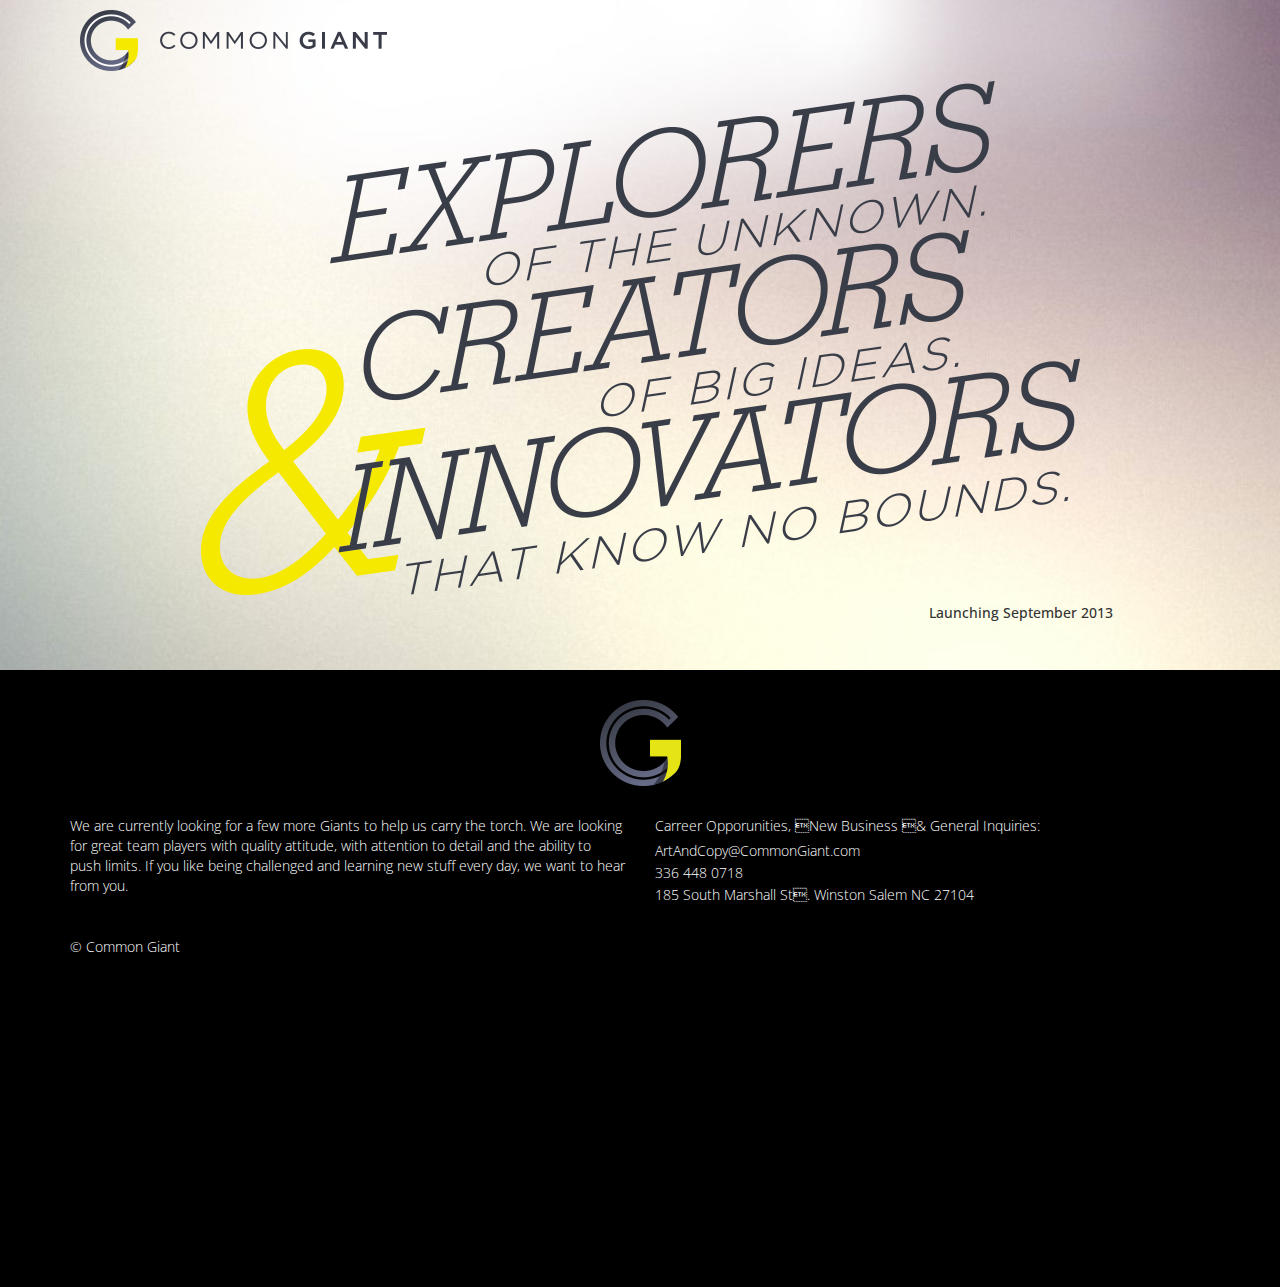
==== commit 84bcaf51: "Final Changes" ====
--- a/index.html
+++ b/index.html
@@ -1 +1 @@
-<!DOCTYPE html><html><head><meta charset="utf-8"><meta name="viewport" content="width=device-width, initial-scale=1.0"><title>Common Giant</title><link rel="stylesheet" href="assets/css/cg.css"><link rel="shortcut icon" href="assets/img/favicon.png"></head><body><header><div class="container"><div class="row"><div class="col-sm-6"><img src="assets/img/logo.png" alt="logo" class="center logo img-responsive"></div></div></div><section class="main"><div class="container"><div class="row"><div class="col-sm-12 center"><img src="assets/img/main.png" alt="main" class="img-responsive"/></div></div><div class="row"><div class="col-sm-12"><h5 class="pull-right">Launching September 2013</h5></div></div></div></section></header><footer class="main-foot"><div class="container"><div class="row"><div class="col-sm-12 mini-logo"><img src="assets/img/cg-mini.png" alt="cg-mini" class="center"></div></div><div class="row"><div class="col-sm-6 copy"><p>We are currently looking for a few more Giants to help us carry the torch. We are looking for great team players with quality attitude, with attention to detail and the ability to push limits. If you like being challenged and learning new stuff every day, we want to hear from you.</p></div><div class="col-sm-6 copy"><p>Carreer Opporunities, New Business& General Inquiries:</p><ul><li><a href="mailto:ArtAndCopy@CommonGiant.com">ArtAndCopy@CommonGiant.com</a></li><li><a href="tel:336-448-0718">336 448 0718</a></li><li><a href="http://goo.gl/maps/NxF1y">185 South Marshall St. Winston Salem NC 27104 </a></li></ul></div></div><div class="row"><div class="col-sm-12 copyright"><p>&copy; Common Giant</p></div></div></div></footer><script src="assets/js/jquery.js"></script><script src="assets/js/bootstrap.min.js"></script></body></html>+<!DOCTYPE html><html><head><meta charset="utf-8"><meta name="viewport" content="width=device-width, initial-scale=1.0"><title>Common Giant</title><link rel="stylesheet" href="assets/css/cg.css"><link rel="shortcut icon" href="assets/img/favicon.png"></head><body><header><div class="container"><div class="row"><div class="col-sm-6"><img src="assets/img/logo.png" alt="logo" class="center logo img-responsive"></div></div></div><section class="main"><div class="container"><div class="row"><div class="col-sm-12"><img src="assets/img/main.png" alt="main" class="center img-responsive"/></div></div><div class="row"><div class="col-sm-11"><h5 class="pull-right">Launching September 2013</h5></div></div></div></section></header><footer class="main-foot"><div class="container"><div class="row"><div class="col-sm-12 mini-logo"><img src="assets/img/cg-mini.png" alt="cg-mini" class="center"></div></div><div class="row"><div class="col-sm-6 copy"><p>We are currently looking for a few more Giants to help us carry the torch. We are looking for great team players with quality attitude, with attention to detail and the ability to push limits. If you like being challenged and learning new stuff every day, we want to hear from you.</p></div><div class="col-sm-6 copy"><p>Carreer Opporunities, New Business & General Inquiries:</p><ul><li><a href="mailto:ArtAndCopy@CommonGiant.com">ArtAndCopy@CommonGiant.com</a></li><li><a href="tel:336-448-0718">336 448 0718</a></li><li><a href="http://goo.gl/maps/NxF1y">185 South Marshall St. Winston Salem NC 27104 </a></li></ul></div></div><div class="row"><div class="col-sm-12 copyright"><p>&copy; Common Giant</p></div></div></div></footer><script src="/assets/js/jquery.js"></script><script src="/assets/js/bootstrap.min.js"></script></body></html>--- a/assets/css/cg.css
+++ b/assets/css/cg.css
@@ -780,15 +780,15 @@
 .carousel-indicators .active{margin:0;width:12px;height:12px;background-color:#ffffff;}
 .carousel-caption{position:absolute;left:15%;right:15%;bottom:20px;z-index:10;padding-top:20px;padding-bottom:20px;color:#ffffff;text-align:center;text-shadow:0 1px 2px rgba(0, 0, 0, 0.6);}.carousel-caption .btn{text-shadow:none;}
 @media screen and (min-width:768px){.carousel-control .icon-prev,.carousel-control .icon-next{width:30px;height:30px;margin-top:-15px;margin-left:-15px;font-size:30px;} .carousel-caption{left:20%;right:20%;padding-bottom:30px;} .carousel-indicators{bottom:20px;}}.center{display:block;margin-left:auto;margin-right:auto;text-align:center;}
-body{background:url(../img/cg-web-bg.jpg) no-repeat top center;}
+body{background:url(../img/cg-web-bg.jpg) no-repeat top center;background-size:cover;}
 .logo{padding:10px;}
 .main{padding-bottom:40px;}
-.main-foot{background:#000000;color:#ffffff;font-weight:100;}.main-foot .mini-logo{margin-top:30px;}
+.main-foot{background:#000000;background-size:cover;color:#ffffff;font-weight:100;padding-bottom:300px;}.main-foot .mini-logo{margin-top:30px;}
 .main-foot .copy{margin-top:30px;}.main-foot .copy a{color:#ffffff;text-decoration:none;}.main-foot .copy a:hover{color:#ffffff;text-decoration:none;}
 .main-foot .copy p{margin-bottom:5px;}
 .main-foot .copy ul{list-style:none;margin-left:-40px;}.main-foot .copy ul li{margin-left:0;padding-bottom:2px;}
-.main-foot .copyright{margin-top:20px;}
-@media (min-width:768px){.logo{padding:10px;margin-left:0;}}.clearfix:before,.clearfix:after{content:" ";display:table;}
+.main-foot .copyright{margin:20px 0 30px;}
+@media (min-width:768px){.logo{padding:10px;margin-left:0;}}@media (min-width:1300px){}.clearfix:before,.clearfix:after{content:" ";display:table;}
 .clearfix:after{clear:both;}
 .pull-right{float:right !important;}
 .pull-left{float:left !important;}
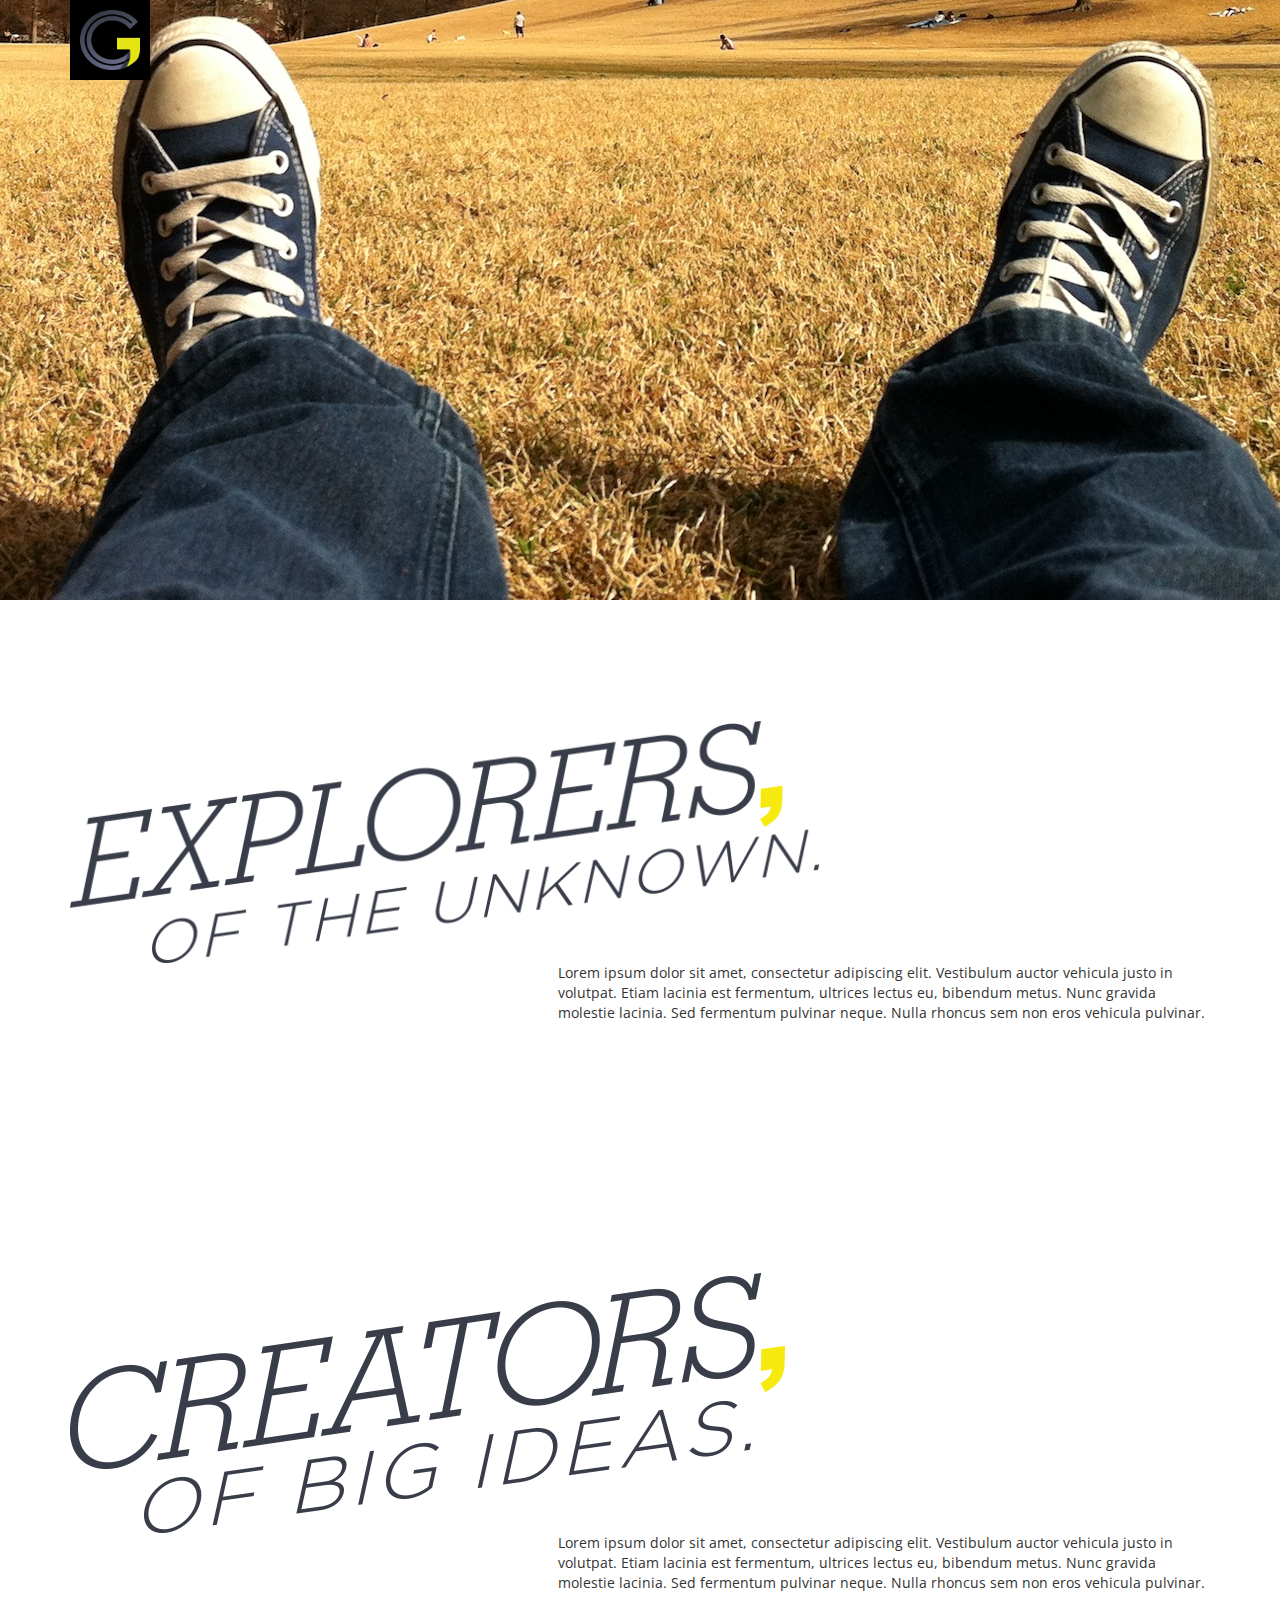
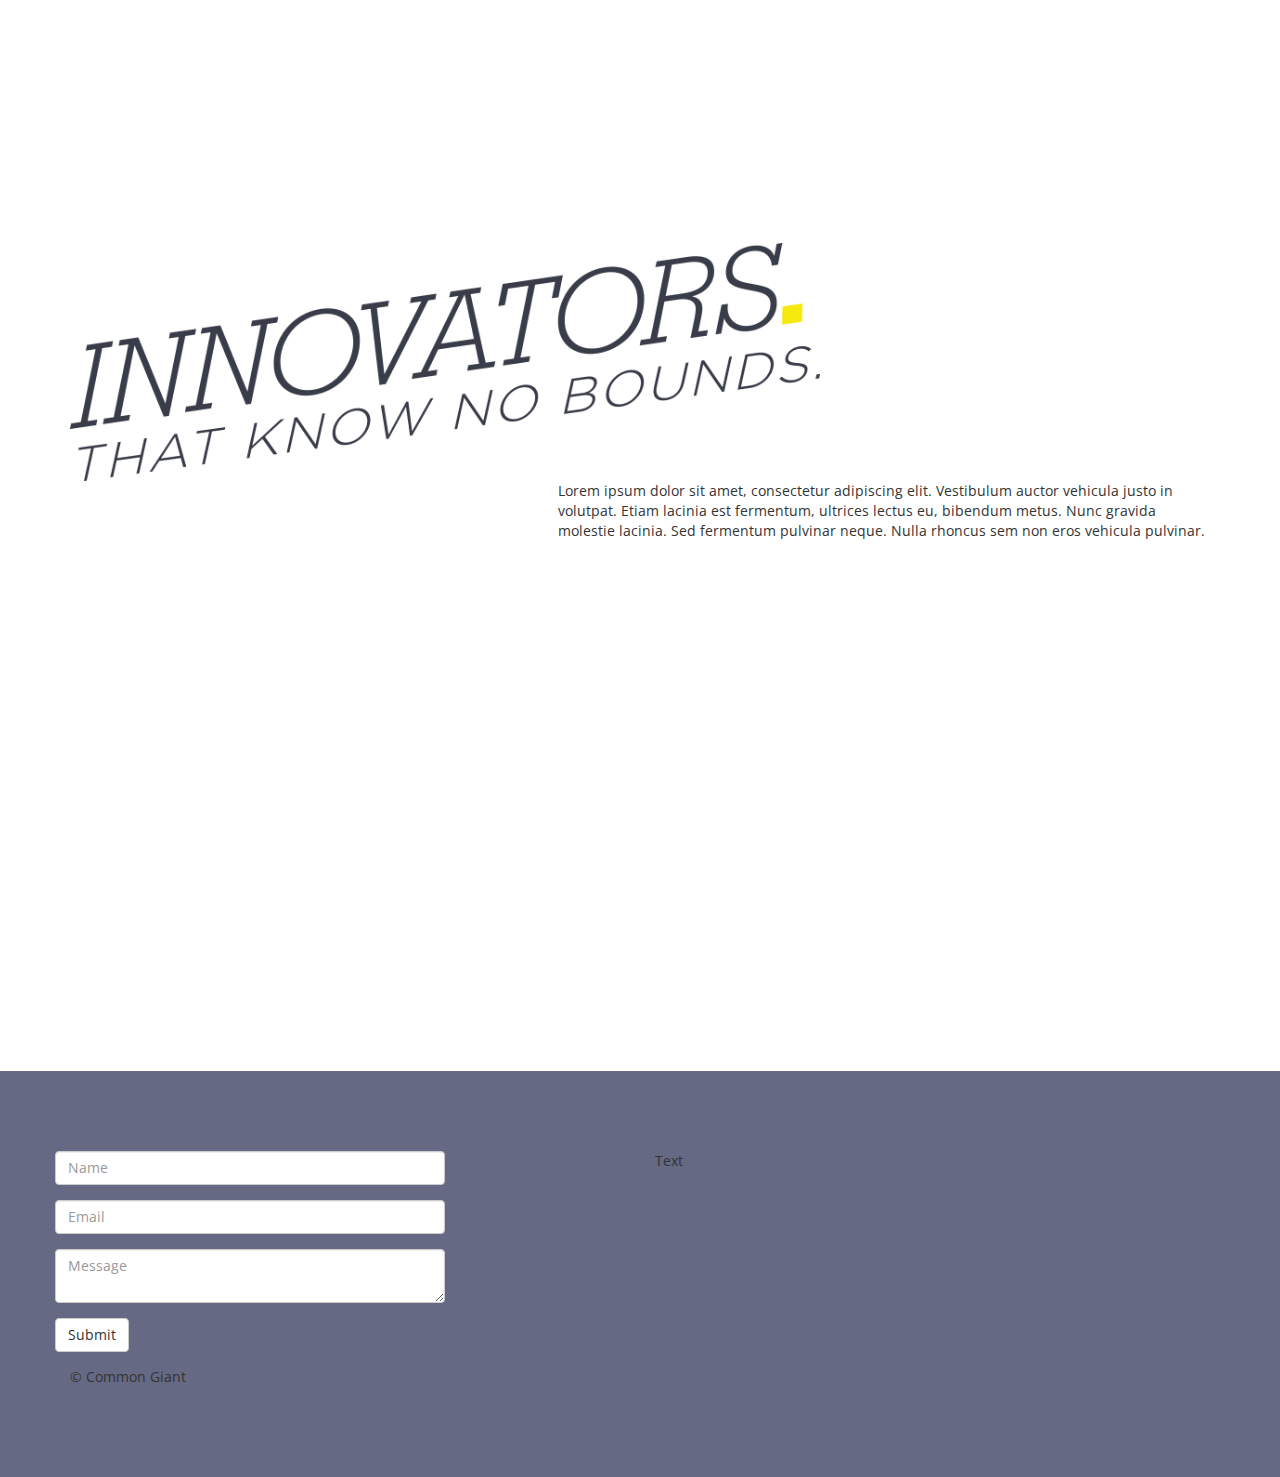
==== commit db9930e9: "Upgrades Toward Full Site" ====
--- a/index.html
+++ b/index.html
@@ -1 +1 @@
-<!DOCTYPE html><html><head><meta charset="utf-8"><meta name="viewport" content="width=device-width, initial-scale=1.0"><title>Common Giant</title><link rel="stylesheet" href="assets/css/cg.css"><link rel="shortcut icon" href="assets/img/favicon.png"></head><body><header><div class="container"><div class="row"><div class="col-sm-6"><img src="assets/img/logo.png" alt="logo" class="center logo img-responsive"></div></div></div><section class="main"><div class="container"><div class="row"><div class="col-sm-12"><img src="assets/img/main.png" alt="main" class="center img-responsive"/></div></div><div class="row"><div class="col-sm-11"><h5 class="pull-right">Launching September 2013</h5></div></div></div></section></header><footer class="main-foot"><div class="container"><div class="row"><div class="col-sm-12 mini-logo"><img src="assets/img/cg-mini.png" alt="cg-mini" class="center"></div></div><div class="row"><div class="col-sm-6 copy"><p>We are currently looking for a few more Giants to help us carry the torch. We are looking for great team players with quality attitude, with attention to detail and the ability to push limits. If you like being challenged and learning new stuff every day, we want to hear from you.</p></div><div class="col-sm-6 copy"><p>Carreer Opporunities, New Business & General Inquiries:</p><ul><li><a href="mailto:ArtAndCopy@CommonGiant.com">ArtAndCopy@CommonGiant.com</a></li><li><a href="tel:336-448-0718">336 448 0718</a></li><li><a href="http://goo.gl/maps/NxF1y">185 South Marshall St. Winston Salem NC 27104 </a></li></ul></div></div><div class="row"><div class="col-sm-12 copyright"><p>&copy; Common Giant</p></div></div></div></footer><script src="/assets/js/jquery.js"></script><script src="/assets/js/bootstrap.min.js"></script></body></html>+<!DOCTYPE html><html><head><meta charset="utf-8"><meta name="viewport" content="width=device-width, initial-scale=1.0"><title>Common Giant</title><link rel="stylesheet" href="http://cdn.leafletjs.com/leaflet-0.6.4/leaflet.css"><link rel="stylesheet" href="assets/css/cg.css"><link rel="shortcut icon" href="assets/img/favicon.png"></head><body><header><div class="navbar navbar-fixed-top clearHeader"><div class="container"><div class="row"><div class="col-sm-4"><a href="/"><img src="assets/img/cg-mini.png" alt="logo" class="logo img-responsive"></a></div></div></div></div></header><section class="top"></section><section class="explorers"><div class="container"><div class="row"><div class="col-sm-8"><img src="assets/img/explorers.png" alt="explorers" class="img-responsive"/></div><div class="col-sm-7 col-sm-offset-5"><p>Lorem ipsum dolor sit amet, consectetur adipiscing elit. Vestibulum auctor vehicula justo in volutpat. Etiam lacinia est fermentum, ultrices lectus eu, bibendum metus. Nunc gravida molestie lacinia. Sed fermentum pulvinar neque. Nulla rhoncus sem non eros vehicula pulvinar.</p></div></div></div></section><section class="creators"><div class="container"><div class="row"><div class="col-sm-8"><img src="assets/img/creators.png" alt="creators" class="img-responsive"/></div><div class="col-sm-7 col-sm-offset-5"><p>Lorem ipsum dolor sit amet, consectetur adipiscing elit. Vestibulum auctor vehicula justo in volutpat. Etiam lacinia est fermentum, ultrices lectus eu, bibendum metus. Nunc gravida molestie lacinia. Sed fermentum pulvinar neque. Nulla rhoncus sem non eros vehicula pulvinar.</p></div></div></div></section><section class="innovators"><div class="container"><div class="row"><div class="col-sm-8"><img src="assets/img/innovators.png" alt="creators" class="img-responsive"/></div><div class="col-sm-7 col-sm-offset-5"><p>Lorem ipsum dolor sit amet, consectetur adipiscing elit. Vestibulum auctor vehicula justo in volutpat. Etiam lacinia est fermentum, ultrices lectus eu, bibendum metus. Nunc gravida molestie lacinia. Sed fermentum pulvinar neque. Nulla rhoncus sem non eros vehicula pulvinar.</p></div></div></div></section><section class="map"><div id="map"></div></section><footer class="foot"><div class="container"><div class="row"><div class="col-sm-4"><form class="form-horizontal"><div class="form-group"><input placeholder="Name" class="form-control"></div><div class="form-group"><input placeholder="Email" class="form-control"></div><div class="form-group"><textarea placeholder="Message" class="form-control"></textarea></div><div class="form-group"><div class="btn btn-default">Submit</div></div></form></div><div class="col-sm-6 col-sm-offset-2"><p>Text</p></div></div><div class="row"><div class="col-sm-12"><p class="copyright">&copy; Common Giant</p></div></div></div></footer></body><script src="/assets/js/jquery.js"></script><script src="/assets/js/bootstrap.min.js"></script><script src="http://cdn.leafletjs.com/leaflet-0.6.4/leaflet.js"></script><script src="/assets/js/app.js"></script></html>--- a/assets/css/cg.css
+++ b/assets/css/cg.css
@@ -780,15 +780,246 @@
 .carousel-indicators .active{margin:0;width:12px;height:12px;background-color:#ffffff;}
 .carousel-caption{position:absolute;left:15%;right:15%;bottom:20px;z-index:10;padding-top:20px;padding-bottom:20px;color:#ffffff;text-align:center;text-shadow:0 1px 2px rgba(0, 0, 0, 0.6);}.carousel-caption .btn{text-shadow:none;}
 @media screen and (min-width:768px){.carousel-control .icon-prev,.carousel-control .icon-next{width:30px;height:30px;margin-top:-15px;margin-left:-15px;font-size:30px;} .carousel-caption{left:20%;right:20%;padding-bottom:30px;} .carousel-indicators{bottom:20px;}}.center{display:block;margin-left:auto;margin-right:auto;text-align:center;}
-body{background:url(../img/cg-web-bg.jpg) no-repeat top center;background-size:cover;}
-.logo{padding:10px;}
+.logo_old{padding:10px;}
 .main{padding-bottom:40px;}
-.main-foot{background:#000000;background-size:cover;color:#ffffff;font-weight:100;padding-bottom:300px;}.main-foot .mini-logo{margin-top:30px;}
-.main-foot .copy{margin-top:30px;}.main-foot .copy a{color:#ffffff;text-decoration:none;}.main-foot .copy a:hover{color:#ffffff;text-decoration:none;}
-.main-foot .copy p{margin-bottom:5px;}
-.main-foot .copy ul{list-style:none;margin-left:-40px;}.main-foot .copy ul li{margin-left:0;padding-bottom:2px;}
-.main-foot .copyright{margin:20px 0 30px;}
-@media (min-width:768px){.logo{padding:10px;margin-left:0;}}@media (min-width:1300px){}.clearfix:before,.clearfix:after{content:" ";display:table;}
+@media (min-width:768px){.logo_old{padding:10px;margin-left:0;}}@media (min-width:1300px){}.navbar{background:none;}
+.logo{background:#000;padding:10px;height:80px;width:80px;}
+.top{background:url(../img/converse.jpg) center bottom no-repeat;height:600px;width:auto;display:block;margin-left:auto;margin-right:auto;text-align:center;}
+.explorers{padding:120px 0;}
+.creators{padding:120px 0;}
+.innovators{padding:120px 0;}
+#map{height:400px;}#map .leaflet-control-attribution{display:none;}
+.foot{background:#656983;padding:80px 0;}.foot .copyright{margin-left:0;padding-left:0;}
+.p-author:before,.p-author:after,.cards-base:before,.cards-base:after{content:"";display:table;}
+.p-author:after,.cards-base:after{clear:both;}
+.root,.tweet,.footer,.detail-expander,.header,.timeline{position:relative;}
+button.load-more,.tweet-box-button,.no-tweets-pane .load-tweets{-moz-box-sizing:border-box;}
+.no-tweets-pane p{font-size:20px;line-height:24px;}
+.timeline-header h1.summary{font-size:18px;line-height:18px;}
+.timeline .e-entry-title,.p-author .p-name,.cards-base h3,.new-tweets-bar button,.load-tweets,.no-more-pane{font-size:14px;line-height:16px;}
+.tweet-box-button{font-size:13px;}
+.stats strong,.timeline-header- .byline,.timeline-header .list-description{font-size:12px;line-height:18px;}
+.timeline-header .byline{margin:2px 0;}
+.stats span{font-size:10px;}
+.p-author a,.e-entry-title,.cards-base h3,.cards-base .cards-content p{line-height:18px;}
+.e-entry-title a{max-width:100%;overflow:hidden;text-overflow:ellipsis;white-space:nowrap;}
+a,a:visited,a:active,a:hover,a:focus,.p-author .full-name,.p-author a.profile,.p-author a.profile:hover .p-nickname,.p-author a.profile:focus .p-nickname,.p-author a.profile:hover .p-nickname b,.p-author a.profile:focus .p-nickname b,.cards-base a.profile:hover .p-nickname,.cards-base a.profile:focus .p-nickname,.cards-base a.profile:hover .p-nickname b,.cards-base a.profile:focus .p-nickname b,.cards-base .byline-user .p-nickname{outline:0 none;text-decoration:none;}
+a:hover b,a:focus b,a:hover span,a:focus span,h3 a:hover,h3 a:focus,.timeline-header a:hover,.timeline-header a:focus,.e-entry-title .link:hover,.e-entry-title .link:focus,.footer a.expand:hover,.footer a.expand:focus,a.permalink:hover,a.permalink:focus,a.long-permalink:hover,a.long-permalink:focus,.cards-base p a:hover,.cards-base p a:focus,.retweet-credit a:hover,.retweet-credit a:focus{text-decoration:underline;}
+html,.p-author .profile .p-name,.cards-base p,.cards-base p a,.timeline-header .summary,.timeline-header .summary a:link,.timeline-header .summary a:visited,.p-author a.profile:hover .p-name,.p-author a.profile:focus .p-name{color:#333333;}
+.customisable,.customisable:link,.customisable:visited,.customisable:hover,.customisable:focus,.customisable:active,.customisable-highlight:hover,.customisable-highlight:focus,a:hover .customisable-highlight,a:focus .customisable-highlight{color:#0084B4;}
+a:link,a:visited,.stats span,.byline,.retweet-credit,.no-more-pane,.no-tweets-pane p,.p-geo,.cards-base .byline-user{color:#707070;}
+a:hover,a:focus,a:active,.p-author a.profile:hover,.p-author a.profile:focus,.retweet-credit .profile:hover,.retweet-credit .profile:focus,.stats strong,.no-tweets-pane .load-tweets,.nsfw{color:#666666;}
+.tweet-box-button{color:#AAAAAA;}
+.customisable-border{border:1px solid #E8E8E8;}
+.verified b,.tweet-actions b,abbr.p-geo b,.timeline-header .ic-twitter-badge b,.e-entry-title a .tco-hidden{clip:rect(0px, 0px, 0px, 0px);left:0;position:absolute;top:0;}
+.verified,.ic-rt,.ic-mask,.ic-top,.timeline-header .ic-twitter-badge,.ic-bird-flourish{background:url("[data-uri]") no-repeat scroll 0 0px 191px transparent;display:inline-block;vertical-align:middle;}
+.verified{background-position:0 -161px;height:17px;margin-left:-21px;vertical-align:-25%;width:15px;}
+.timeline-header .ic-twitter-badge{background-position:-19px -160px;height:15px;width:18px;}
+.ic-top{background-position:0 -181px;display:inline-block;height:10px;margin:2px 4px 0 0;vertical-align:top;width:12px;}
+.ic-bird-flourish{background-position:-40px -161px;display:block;height:20px;margin:12px auto 0;width:32px;}
+.ic-mask{background-color:#999999;height:13px;width:12px;}
+a:hover .ic-mask,a:focus .ic-mask{background-color:#0084B4;}
+.ic-reply{background-position:0 -87px;height:15px;width:19px;}
+.ic-retweet{background-position:-31px -87px;height:15px;width:22px;}
+.ic-fav{background-position:-60px -87px;height:15px;width:16px;}
+.ic-geo,.ic-pho,.ic-sum,.ic-pla,.ic-con{display:inline-block;height:16px;width:16px;}
+.ic-geo{background-position:-100px -29px;}
+.ic-pho{background-position:-60px -29px;}
+.ic-sum{background-position:-120px -29px;}
+.ic-pla{background-position:-80px -29px;}
+.ic-con{background-position:-140px -29px;}
+.ic-rt{background-position:-20px -2px;height:16px;margin-right:4px;width:14px;}
+.timeline{background-color:#FFFFFF;border-radius:5px 5px 5px 5px;margin-bottom:10px;}
+.timeline .stream{overflow-x:hidden;overflow-y:scroll;position:relative;width:100%;}
+.timeline.pending-scroll-in .stream .h-feed{transition:margin-top 0.5s ease-out 0s;}
+.timeline-header,.timeline-footer{position:relative;z-index:100;}
+.timeline-header{border-width:0 0 1px;box-shadow:0 0 0 -3px transparent;padding:12px;transition:box-shadow 0.3s ease-out 0s;}
+.scrolled-down .timeline-header{box-shadow:0 0 10px -3px #cccccc;}
+.timeline-header h1.summary{font-weight:bold;}
+.timeline-header .list-description{font-family:Georgia,Palatino,serif;font-style:italic;}
+.timeline-header .twitter-follow-button,.timeline-header .ic-twitter-badge{border:1px solid #FFFFFF;border-radius:3px 3px 3px 3px;position:absolute;right:10px;top:10px;}
+.timeline-header .ic-twitter-badge:focus{border-color:#00ACEE;}
+.new-tweets-bar{display:none;left:0;margin-top:-2px;opacity:0;position:absolute;right:0;transition:opacity 0.3s ease-in 0s;width:auto;z-index:100;}
+.pending-new-tweet .new-tweets-bar,.show-new-tweet .new-tweets-bar{display:block;}
+.new-tweets-bar button{background-color:rgba(0, 0, 0, 0.87);border-width:0;color:#FFFFFF;padding:10px 0;text-align:center;width:100%;}
+.new-tweets-bar button:hover,.new-tweets-bar button:focus{cursor:pointer;text-decoration:underline;}
+button.load-more{background-color:rgba(0, 0, 0, 0.02);border:0 none;box-shadow:0 3px 8px rgba(0, 0, 0, 0.05) inset;cursor:pointer;display:block;margin:0;padding:10px 0;text-align:center;text-shadow:0 1px 0 rgba(255, 255, 255, 0.4);transition:background-color 0.2s ease-out 0s;width:100%;}
+button.load-more:hover,button.load-more:focus{background-color:rgba(0, 0, 0, 0.08);text-decoration:underline;}
+.no-more-pane{display:none;padding:12px;text-align:center;}
+.empty-timeline button.load-more,.no-more button.load-more{display:none;}
+.no-more .no-more-pane{display:block;}
+.no-tweets-pane{margin:30px 0;text-align:center;}
+.no-tweets-pane p{font-weight:200;margin:24px 12px;text-align:center;}
+.nsfw .display-sensitive-image,.no-tweets-pane .load-tweets{background-color:rgba(0, 0, 0, 0.15);background-image:linear-gradient(#ffffff, #dddddd);border:1px solid rgba(0, 0, 0, 0.2);border-radius:4px 4px 4px 4px;cursor:pointer;font-weight:bold;line-height:18px;margin:5px auto;padding:5px 10px;text-align:center;text-shadow:0 1px 0 rgba(255, 255, 255, 0.5);}
+.nsfw .display-sensitive-image:hover,.nsfw .display-sensitive-image:focus,.nsfw .display-sensitive-image:active,.no-tweets-pane .load-tweets:hover,.no-tweets-pane .load-tweets:focus,.no-tweets-pane .load-tweets:active{background-color:rgba(0, 0, 0, 0.5);background-image:-moz-linear-gradient(center top, rgba(0, 0, 0, 0.5), rgba(0, 0, 0, 0.15));border-color:rgba(0, 0, 0, 0.27);}
+.nsfw .display-sensitive-image:active,.no-tweets-pane .load-tweets:active{background-color:#EFEFEF;box-shadow:0 3px 5px rgba(0, 0, 0, 0.1) inset;}
+.has-tweets .no-tweets-pane{display:none;}
+.timeline-footer{background:none repeat scroll 0 0 rgba(0, 0, 0, 0.1);padding:6px 10px;}
+.timeline-footer a.widget-link{display:block;padding:10px;text-align:center;}
+.tweet-box-button{background:none repeat scroll 0 0 #FFFFFF;border:1px solid #CCCCCC;border-radius:4px 4px 4px 4px;display:block;padding:6px;text-align:left;width:100%;}
+.tweet-box-button:hover,.tweet-box-button:focus{border-color:rgba(0, 0, 0, 0.4);cursor:pointer;}
+a.tweet-box-button{width:auto;}
+.tweet{border-width:0 0 1px;padding:12px 12px 10px 69px;}
+.tweet.with-expansion{cursor:pointer;}
+.header .avatar{background:none repeat scroll 0 0 #FFFFFF;border-radius:4px 4px 4px 4px;height:48px;left:-57px;position:absolute;top:0;width:48px;}
+.permalink{float:right;margin-top:2px;position:relative;z-index:50;}
+.p-author .profile .p-name,.cards-base .profile .p-name{font-weight:bold;}
+.tweet .e-entry-title{clear:both;margin:0 5px 0 0;overflow:hidden;white-space:pre-wrap;word-wrap:break-word;}
+.inline-media{margin:10px 0 0;max-width:100%;overflow:hidden;}
+.inline-media img{max-width:100%;}
+.tweet .retweet-credit{margin:3px 0;}
+.footer{overflow:hidden;}
+.tweet-actions{background:none repeat scroll 0 0 #FFFFFF;bottom:1px;box-shadow:0 0 10px 5px #FFFFFF;position:absolute;right:0;visibility:hidden;}
+.tweet-actions li{float:left;}
+.tweet-actions a i{margin:1px 0 0 8px;overflow:hidden;}
+.tweet:hover .tweet-actions,.tweet:focus .tweet-actions,.expanded .tweet-actions{visibility:visible;}
+.tweet .tweet-actions a,.tweet .tweet-actions a b,.tweet .tweet-actions a i,.tweet .tweet-actions li{cursor:pointer;outline:0 none;}
+.twt-tweet .tweet-actions .ic-retweet{margin-top:1px;}
+.footer{border-width:0;margin-top:2px;min-height:16px;overflow:hidden;padding-top:1px;transition:margin-top 0.2s ease-out 0s,padding-top 0.2s ease-out 0s;}
+.expanded .footer{border-width:1px 0 0;margin-top:10px;padding-top:11px;}
+.expand,.p-geo{float:left;}
+.stats-wide,.stats-narrow{border-width:0;display:none;margin-left:0.3em;}
+.expanded .stats-wide{display:inline-block;margin-top:-2px;}
+.stats span{display:inline-block;margin-right:3px;text-transform:uppercase;}
+.stats strong{font-weight:bold;}
+.detail-expander{height:0;overflow:hidden;transition:height 0.3s ease-in 0s;}
+.cards-base{border-width:0;padding:13px 0 12px;transition:margin-top 0.3s ease-out 0s;}
+.expanded .cards-base{border-width:1px 0 0;margin-top:12px;padding:12px 0 0;}
+.expanded .cards-multimedia,.cards-multimedia{border-top:0 none;padding-top:0;}
+.cards-base h3{font-weight:bold;margin:0 0 4px;}
+.cards-base .cards-content p{margin:5px 0 10px;}
+.cards-multimedia .cards-content-concise .byline{margin-bottom:8px;}
+.cards-base .summary-thumbnail{float:right;margin:4px 0 0 15px;max-height:120px;max-width:120px;}
+.cards-base .media{margin:0 0 8px;}
+.cards-multimedia img{max-height:375px;max-width:100%;}
+.cards-base .source-user{height:16px;line-height:16px;margin:10px 0;padding-left:21px;position:relative;}
+.cards-base .source-user .avatar{border-radius:2px 2px 2px 2px;display:block;height:16px;left:0;position:absolute;top:-2px;width:16px;}
+.nsfw{background-color:rgba(0, 0, 0, 0.02);border-radius:4px 4px 4px 4px;padding:8px;}
+.standalone-tweet{background:none repeat scroll 0 0 #FFFFFF;border-radius:5px 5px 5px 5px;padding:8px 8px 0;}
+.standalone-tweet .subject{margin-top:4px;}
+.standalone-tweet .subject{border:0 none;padding:4px 8px 8px;}
+.standalone-tweet .subject .header{min-height:48px;padding:3px 0 4px 57px;position:relative;}
+.standalone-tweet .expanded .footer{margin-top:5px;}
+.standalone-tweet .reply{padding:8px 8px 8px 65px;}
+.standalone-tweet .subject .header .avatar{left:0;}
+.standalone-tweet .subject .header .profile .p-name{font-size:16px;}
+.standalone-tweet .subject .header .profile .p-nickname{font-size:14px;}
+.standalone-tweet .subject .header .profile .p-nickname:before{content:"\A ";white-space:pre;}
+.standalone-tweet .twitter-follow-button{position:absolute;right:8px;top:6px;}
+.standalone-tweet .subject .e-entry-title{font:18px/24px Georgia,"Times New Roman",Palatino,serif;}
+.standalone-tweet .subject .dateline{margin-top:6px;}
+.standalone-tweet .subject .p-geo{float:none;}
+.standalone-tweet .subject .cards-base{padding-bottom:0;}
+.standalone-tweet .subject .stats-narrow{display:block;float:left;margin:0;}
+.standalone-tweet .subject .tweet-actions{float:right;margin-bottom:4px;position:static;visibility:visible;}
+.standalone-tweet .conversation{background:none repeat scroll 0 0 #F6F6F6;border-bottom:1px solid rgba(0, 0, 0, 0.1);margin:-8px -8px 8px;padding:8px 8px 4px;}
+.standalone-tweet .reply{border:0 none;min-height:48px;position:relative;}
+.var-narrow .timeline-header .summary{font-size:14px;}
+.var-narrow .header .profile .p-name,.var-narrow .timeline-header .byline,.var-narrow .timeline-header .list-description,.var-narrow .e-entry-title,.var-narrow .cards-base h3{font-size:12px;line-height:16px;}
+.var-narrow .timeline-header{padding:8px;}
+.var-narrow .timeline-footer{padding:4px;}
+.var-narrow .timeline-header .twitter-follow-button{right:6px;top:6px;}
+.var-narrow .tweet{padding:5px 8px 6px;}
+.var-narrow .tweet .header{min-height:32px;padding:0 0 4px 36px;position:relative;}
+.var-narrow .header .avatar{height:32px;left:0;top:2px;width:32px;}
+.var-narrow .header .profile .p-nickname:before{content:"\A ";white-space:pre;}
+.var-narrow .header .p-name{display:inline;}
+.var-narrow .header .p-nickname{line-height:16px;}
+.var-narrow .permalink{font-size:11px;}
+.var-narrow .expanded .stats-wide{display:none;}
+.var-narrow .expanded .stats-narrow{display:block;font-size:11px;margin:0 0 4px;}
+.var-narrow .cards-base .summary-thumbnail{max-height:60px;max-width:60px;}
+.var-narrow.standalone-tweet .subject{margin-top:1px;}
+.var-narrow.standalone-tweet .subject .header .profile .p-name{font-size:14px;}
+.var-narrow.standalone-tweet .subject .header .profile .p-nickname{font-size:12px;}
+.var-narrow.standalone-tweet .subject .header{margin-bottom:8px;}
+.var-narrow.standalone-tweet .subject .e-entry-title{font-size:16px;line-height:20px;}
+.var-narrow.standalone-tweet .expanded .footer{padding-top:6px;}
+.var-narrow.standalone-tweet .stats-narrow{border-width:0 0 1px;display:block;float:none;margin:0 0 8px;padding-bottom:5px;}
+.var-narrow.standalone-tweet .tweet-actions{float:none;margin-bottom:3px;overflow:hidden;position:static;white-space:nowrap;}
+.var-narrow.standalone-tweet .tweet-actions li{display:inline-block;float:none;text-align:center;width:33.33%;}
+.var-narrow.standalone-tweet .tweet-actions li a{display:block;margin:0;width:100%;}
+.rtl,.rtl .tweet-box-button{direction:rtl;text-align:right;}
+.rtl .p-nickname{direction:ltr;text-align:left;}
+.rtl .permalink,.rtl .tweet-actions,.rtl .cards-base .summary-thumbnail{float:left;}
+.rtl .expand,.rtl .p-geo,.rtl .tweet-actions li{float:right;}
+.rtl .permalink{clear:left;}
+.rtl .tweet{padding:12px 69px 10px 12px;}
+.var-narrow.rtl .tweet{padding:5px 8px 6px;}
+.rtl .header .avatar{left:auto;right:-57px;}
+.var-narrow.rtl .tweet .header{padding:0 36px 4px 0;}
+.rtl.var-narrow .header .avatar{right:0;}
+.rtl .tweet-actions{left:0;right:auto;}
+.rtl .timeline-header .twitter-follow-button,.rtl .timeline-header .ic-twitter-badge{left:12px;position:absolute;right:auto;}
+.var-narrow.rtl .timeline-header .twitter-follow-button{left:6px;right:auto;}
+.rtl .cards-base .source-user{padding:0 21px 0 0;}
+.rtl .cards-base .source-user .avatar{left:auto;right:0;}
+.rtl .ic-top{margin:2px 0 0 4px;}
+.rtl .ic-rt{margin:0 0 0 4px;}
+.rtl .expand .ic-mask,.rtl .p-geo .ic-mask{margin:0 0 0 2px;}
+.rtl .stats span{margin:0 0 0 3px;}
+.thm-dark{background-color:#333333;color:#A9A9A9;}
+.thm-dark .scrolled-down .timeline-header{box-shadow:0 0 10px -3px #000000;}
+.thm-dark .timeline-header .ic-twitter-badge{border-color:#333333;}
+.thm-dark .timeline-header .ic-twitter-badge:focus{border-color:#00ACEE;}
+.thm-dark .timeline-footer,.standalone-tweet.thm-dark .conversation{background-color:rgba(0, 0, 0, 0.2);}
+.thm-dark .load-more,.thm-dark .nsfw,.thm-dark .tweet-box-button{background-color:rgba(0, 0, 0, 0.64);}
+.thm-dark .load-more{text-shadow:0 1px 0 rgba(0, 0, 0, 0.6);}
+.thm-dark .load-more:hover,.thm-dark .load-more:focus,.thm-dark .load-more:active{background-color:rgba(0, 0, 0, 0.39);}
+.thm-dark .tweet-actions{background-color:#333333;box-shadow:0 0 10px 5px #333333;}
+.thm-dark .customisable,.thm-dark .customisable:link,.thm-dark .customisable:visited,.thm-dark .customisable:hover,.thm-dark .customisable:focus,.thm-dark .customisable:active,.thm-dark .customisable-highlight:hover,.thm-dark .customisable-highlight:focus,.thm-dark a:hover .customisable-highlight,.thm-dark a:focus .customisable-highlight{color:#87C2ED;}
+.thm-dark a:hover .ic-mask,.thm-dark a:focus .ic-mask{background-color:#87C2ED;}
+.thm-dark,.thm-dark .p-author .profile .p-name,.thm-dark .cards-base p,.thm-dark .cards-base p a,.thm-dark .timeline-header .summary,.thm-dark .timeline-header a:link,.thm-dark .timeline-header a:visited,.thm-dark .byline,.thm-dark .p-author a.profile:hover .p-name,.thm-dark .p-author a.profile:focus .p-name{color:#CFCFCF;}
+.thm-dark a:link,.thm-dark a:visited,.thm-dark .stats span,.thm-dark .retweet-credit,.thm-dark .no-more-pane,.thm-dark .no-tweets-pane p,.thm-dark .p-geo,.thm-dark .cards-base .byline-user{color:#A0A0A0;}
+.thm-dark a:focus,.thm-dark a:hover,.thm-dark a:active,.thm-dark .p-author a.profile:hover,.thm-dark .p-author a.profile:focus,.thm-dark .retweet-credit .profile:hover,.thm-dark .retweet-credit .profile:focus,.thm-dark .stats strong,.thm-dark .no-tweets-pane .load-tweets,.thm-dark .nsfw{color:#BBBBBB;}
+.customisable-border.thm-dark,.thm-dark .customisable-border{border-color:#444444;}
+.thm-dark .tweet-box-button{border-color:#222222;}
+.thm-dark .ic-mask{background-color:#999999;}
+.thm-dark .tweet-actions .ic-reply{background-position:0 -116px;}
+.thm-dark .tweet-actions .ic-retweet{background-position:-31px -116px;}
+.thm-dark .tweet-actions .ic-fav{background-position:-60px -116px;}
+.thm-dark i.ic-pho{background-position:-60px -59px;}
+.thm-dark i.ic-pla{background-position:-80px -59px;}
+.thm-dark i.ic-geo{background-position:-100px -59px;}
+.thm-dark i.ic-sum{background-position:-120px -59px;}
+.thm-dark i.ic-con{background-position:-140px -59px;}
+.is-touch .tweet-actions{visibility:visible;}
+.is-touch .tweet-actions a{padding-left:10px;}
+.var-chromeless .tweet-actions .ic-mask,.thm-dark.var-chromeless .tweet-actions .ic-mask,.is-touch .tweet-actions .ic-mask{background-color:transparent;}
+.var-chromeless .tweet-actions .ic-reply,.is-touch .tweet-actions .ic-reply{background-position:-80px -84px;}
+.var-chromeless .tweet-actions .ic-retweet,.is-touch .tweet-actions .ic-retweet{background-position:-82px -102px;}
+.var-chromeless .tweet-actions .ic-fav,.is-touch .tweet-actions .ic-fav{background-position:-82px -122px;}
+.var-chromeless .tweet-actions a:hover .ic-reply,.var-chromeless .tweet-actions a:focus .ic-reply,.var-chromeless .tweet-actions a:active .ic-reply,.is-touch .tweet-actions a:hover .ic-reply,.is-touch .tweet-actions a:focus .ic-reply,.is-touch .tweet-actions a:active .ic-reply{background-position:-103px -84px;}
+.var-chromeless .tweet-actions a:hover .ic-retweet,.var-chromeless .tweet-actions a:focus .ic-retweet,.var-chromeless .tweet-actions a:active .ic-retweet,.is-touch .tweet-actions a:hover .ic-retweet,.is-touch .tweet-actions a:focus .ic-retweet,.is-touch .tweet-actions a:active .ic-retweet{background-position:-109px -102px;}
+.var-chromeless .tweet-actions a:hover .ic-fav,.var-chromeless .tweet-actions a:focus .ic-fav,.var-chromeless .tweet-actions a:active .ic-fav,.is-touch .tweet-actions a:hover .ic-fav,.is-touch .tweet-actions a:focus .ic-fav,.is-touch .tweet-actions a:active .ic-fav{background-position:-103px -122px;}
+.var-preview .load-more{display:none;}
+.timeline.var-chromeless{background-color:transparent;border:0 none;border-radius:0 0 0 0;margin-bottom:10px;}
+.var-chromeless .timeline-header{padding:12px 0;}
+.var-chromeless .tweet{padding:12px 2px 10px 58px;}
+.var-narrow.var-chromeless .tweet{padding:12px 2px 10px 0;}
+.var-chromeless.rtl .tweet{padding:12px 58px 10px 2px;}
+.var-narrow.var-chromeless.rtl .tweet{padding:12px 0 10px 2px;}
+.var-chromeless .timeline-footer{padding:6px;}
+.var-chromeless .footer .ic-mask{background-color:transparent;}
+.var-chromeless .ic-geo{background-position:-100px -2px;}
+.var-chromeless .ic-pho{background-position:-60px -2px;}
+.var-chromeless .ic-sum{background-position:-120px -2px;}
+.var-chromeless .ic-pla{background-position:-80px -2px;}
+.var-chromeless .ic-con{background-position:-140px -2px;}
+.var-chromeless .tweet-actions{background:none repeat scroll 0 center transparent;box-shadow:none;}
+.var-chromeless span.p-geo{padding:0 90px 0 0;}
+.var-chromeless.rtl span.p-geo{padding:0 0 0 90px;}
+.var-chromeless button.load-more{border:1px solid #CCCCCC;border-radius:4px 4px 4px 4px;margin:4px;text-shadow:none;width:98%;}
+.var-borderless,.var-borderless .customisable-border{border:0 none;}
+.var-borderless .expanded .footer,.var-borderless .expanded .cards-base{margin:0;}
+.var-borderless .expanded .cards-multimedia{margin-top:2px;}
+.var-borderless .expanded .footer{margin:0;padding-top:5px;}
+.var-headerless .timeline-header,.var-footerless .timeline-footer{display:none;}
+.var-static .stream{overflow-y:visible;}
+.var-static .load-more{display:none;}
+.var-static .tweet.with-expansion{cursor:default;}
+.tweet-wrap{height:400px;overflow-y:scroll;}
+.clearfix:before,.clearfix:after{content:" ";display:table;}
 .clearfix:after{clear:both;}
 .pull-right{float:right !important;}
 .pull-left{float:left !important;}
